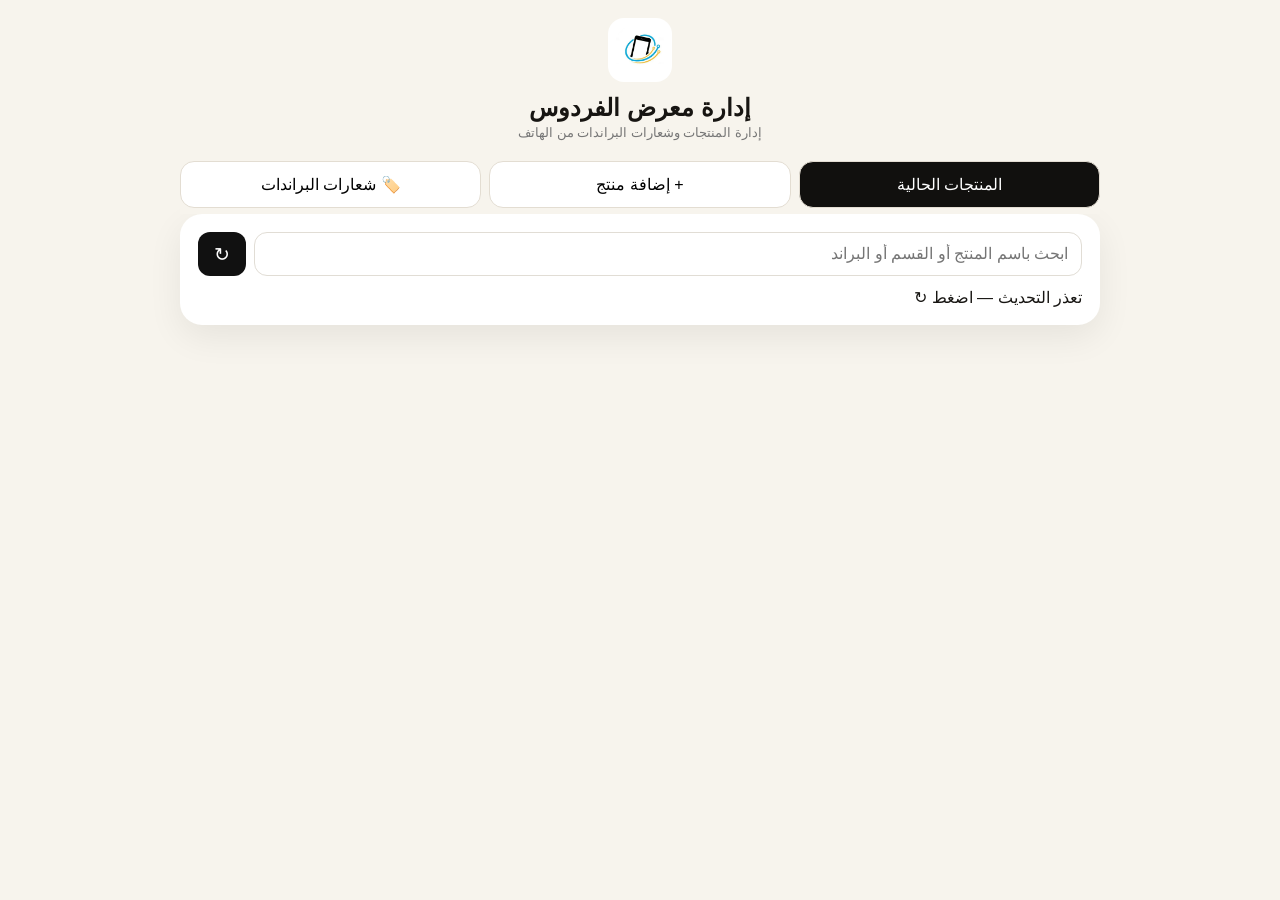
==== admin.html @ c697a81b "Speed up admin product saves and preload brand manager" ====
<!doctype html><html lang="ar" dir="rtl"><head><meta charset="utf-8"><meta name="viewport" content="width=device-width,initial-scale=1,viewport-fit=cover"><meta name="apple-mobile-web-app-capable" content="yes"><meta name="mobile-web-app-capable" content="yes"><meta name="apple-mobile-web-app-status-bar-style" content="default"><meta name="apple-mobile-web-app-title" content="إدارة الفردوس"><meta name="theme-color" content="#f7f4ed"><link rel="manifest" href="admin-manifest.json?v=6"><link rel="apple-touch-icon" sizes="192x192" href="icons/icon-192.png?v=6"><title>إدارة معرض الفردوس</title><style>*{box-sizing:border-box}body{margin:0;background:#f7f4ed;color:#171512;font-family:Tahoma,Arial,sans-serif;padding:env(safe-area-inset-top) 0 env(safe-area-inset-bottom)}.container{width:min(920px,calc(100% - 24px));margin:18px auto 50px}.head{text-align:center;margin-bottom:15px}.head img{width:64px;height:64px;object-fit:contain;background:#fff;border-radius:16px;padding:5px}.head h1{margin:8px 0 3px;font-size:24px}.head p{margin:0;color:#777;font-size:13px}.tabs{display:grid;grid-template-columns:repeat(3,1fr);gap:8px;position:sticky;top:0;z-index:20;background:#f7f4ed;padding:6px 0}.tab{border:1px solid #e3ddd2;background:#fff;border-radius:14px;padding:13px 7px;font-weight:800;font:inherit}.tab.active{background:#11100e;color:#fff}.card{background:#fff;border-radius:22px;padding:18px;box-shadow:0 12px 35px rgba(0,0,0,.07)}.hidden{display:none!important}.toolbar{display:flex;gap:8px;margin-bottom:12px}.toolbar input{flex:1}.refresh{width:48px;border:0;border-radius:12px;background:#111;color:#fff;font-size:19px}.products{display:grid;gap:10px}.item{display:grid;grid-template-columns:64px minmax(0,1fr) auto;gap:10px;align-items:center;border:1px solid #eee7dc;border-radius:16px;padding:10px}.item img{width:64px;height:64px;object-fit:contain;background:#f7f7f7;border-radius:12px}.item h3{margin:0 0 4px;font-size:14px;white-space:nowrap;overflow:hidden;text-overflow:ellipsis}.meta{font-size:12px;color:#777;line-height:1.7}.soldMeta{color:#b42318;font-weight:800}.edit{border:0;border-radius:11px;background:#111;color:#fff;padding:9px 12px;font-weight:700}.field{margin-bottom:15px}label{display:block;font-size:13px;font-weight:800;margin-bottom:6px}input,textarea{width:100%;border:1px solid #e1ddd5;border-radius:13px;padding:12px 13px;font:inherit;font-size:16px;background:#fff}textarea{min-height:100px}.row{display:grid;grid-template-columns:1fr 1fr;gap:10px}.checks{display:grid;grid-template-columns:repeat(3,1fr);gap:8px;margin-bottom:15px}.check{display:flex;align-items:center;gap:7px;background:#faf8f4;border:1px solid #eee6d8;border-radius:12px;padding:11px}.check input{width:18px;height:18px}.save,.cancel{width:100%;border:0;border-radius:14px;padding:14px;font-weight:800;font-size:16px}.save{background:#111;color:#fff}.save:disabled{opacity:.6}.cancel{background:#eee9df;margin-top:8px}.status{margin-top:12px;text-align:center;padding:11px;border-radius:12px;display:none}.status.ok{display:block;background:#e7f8ed;color:#16743a}.status.wait{display:block;background:#fff8e8;color:#6b521f}.status.err{display:block;background:#ffebeb;color:#b42318}.count{font-size:12px;color:#777;margin-bottom:10px}.preview{display:none;width:120px;height:120px;object-fit:contain;background:#f7f7f7;border-radius:12px;margin-top:8px}.brandHint{display:flex;align-items:center;gap:10px;background:#faf8f4;border:1px solid #eee6d8;border-radius:13px;padding:10px;margin-top:8px;color:#777;font-size:12px}.brandHint img{width:64px;height:44px;object-fit:contain;background:#fff;border-radius:9px}.combo{position:relative}.combo input{padding-left:52px}.comboBtn{position:absolute;left:3px;top:3px;bottom:3px;width:44px;border:0;border-radius:10px;background:#f5f1e9;font-size:20px}.comboMenu{position:absolute;z-index:100;top:calc(100% + 5px);right:0;left:0;max-height:240px;overflow:auto;background:#fff;border:1px solid #e1ddd5;border-radius:13px;box-shadow:0 12px 30px rgba(0,0,0,.14);padding:5px}.comboOption{width:100%;border:0;background:#fff;text-align:right;padding:12px;border-radius:9px;font:inherit}.comboEmpty{padding:12px;color:#888;text-align:center;font-size:13px}.brandsFrame{width:100%;height:1100px;border:0;border-radius:22px;background:#f7f4ed}@media(max-width:600px){.row{grid-template-columns:1fr}.checks{grid-template-columns:1fr}.item{grid-template-columns:58px minmax(0,1fr)}.item img{width:58px;height:58px}.edit{grid-column:1/-1;width:100%}.tab{font-size:12px;padding:11px 4px}.brandsFrame{height:1250px}}</style></head><body><div class="container"><div class="head"><img src="icons/firdaws-logo.svg" alt=""><h1>إدارة معرض الفردوس</h1><p>إدارة المنتجات وشعارات البراندات من الهاتف</p></div><div class="tabs"><button id="tabList" class="tab active">المنتجات الحالية</button><button id="tabForm" class="tab">+ إضافة منتج</button><button id="tabBrands" class="tab">🏷️ شعارات البراندات</button></div><section id="listView" class="card"><div class="toolbar"><input id="search" type="search" placeholder="ابحث باسم المنتج أو القسم أو البراند"><button id="refresh" class="refresh">↻</button></div><div id="count" class="count"></div><div id="products" class="products">جاري التحميل...</div></section><section id="formView" class="card hidden"><form id="form"><input id="id" type="hidden"><div class="field"><label>اسم المنتج *</label><input id="name" required></div><div class="row"><div class="field"><label>السعر *</label><input id="price" type="number" min="0" required></div><div class="field"><label>السعر القديم</label><input id="old_price" type="number" min="0"></div></div><div class="field"><label>الكمية</label><input id="stock" type="number" min="0" value="1"><div style="font-size:12px;color:#777;margin-top:6px">عند كتابة 0 سيظهر «نفدت الكمية».</div></div><div class="row"><div class="field"><label>القسم الرئيسي *</label><div class="combo"><input id="category" required autocomplete="off" placeholder="اختر أو اكتب قسمًا"><button id="categoryBtn" class="comboBtn" type="button">⌄</button><div id="categoryMenu" class="comboMenu hidden"></div></div></div><div class="field"><label>القسم الفرعي</label><div class="combo"><input id="sub_category" autocomplete="off" placeholder="اختر أو اكتب قسمًا فرعيًا"><button id="sub_categoryBtn" class="comboBtn" type="button">⌄</button><div id="sub_categoryMenu" class="comboMenu hidden"></div></div></div></div><div class="field"><label>البراند</label><div class="combo"><input id="brand" autocomplete="off" placeholder="اختر أو اكتب براندًا"><button id="brandBtn" class="comboBtn" type="button">⌄</button><div id="brandMenu" class="comboMenu hidden"></div></div><div id="brandHint" class="brandHint hidden"><img id="brandHintImg"><span id="brandHintText"></span></div></div><div class="checks"><label class="check"><input id="offer" type="checkbox">عرض خاص</label><label class="check"><input id="featured" type="checkbox">منتج مميز</label><label class="check"><input id="active" type="checkbox" checked>متوفر</label></div><div class="field"><label>ملاحظة الخصم</label><input id="discount_note"></div><div class="field"><label>رابط الصورة الرئيسية *</label><input id="image" type="url" required><img id="preview" class="preview"></div><div class="field"><label>صور إضافية</label><textarea id="images" placeholder="رابط كل صورة في سطر"></textarea></div><div class="field"><label>الوصف</label><textarea id="desc"></textarea></div><button id="save" class="save" type="submit">+ إضافة المنتج</button><button id="cancel" class="cancel hidden" type="button">إلغاء التعديل</button><div id="status" class="status"></div></form></section><section id="brandsView" class="hidden"><iframe id="brandsFrame" class="brandsFrame" title="شعارات البراندات" src="brands-admin.html?v=4"></iframe></section></div><script>const CSV_URL='https://docs.google.com/spreadsheets/d/e/2PACX-1vToXcV323xvYtiuz6tg-d0q_f2iwOwnYBpCRqAgSnarQ2PYVZ9Z1GJKlSmftjuajtlJ6zBfmVbRwArp/pub?output=csv';const SCRIPT_URL='https://script.google.com/macros/s/AKfycbxKjSwjbAoe-uWiPOuAwgaeXQQYP0csZ6kOF7PwPszm0zFeG1hpyvoW2eAOpq1vHGKeQQ/exec';const CACHE='firdaws_admin_products_v4',BRAND_CACHE='firdaws_brands_cache_v1';const $=x=>document.getElementById(x);let data=[],editing='',categoryOptions=[],subOptions=[],brandOptions=[],savedBrands=[];function parseCSV(t){let a=[],r=[],v='',q=false;for(let i=0;i<t.length;i++){let c=t[i];if(c==='"'){if(q&&t[i+1]==='"'){v+='"';i++}else q=!q}else if(c===','&&!q){r.push(v);v=''}else if((c==='\n'||c==='\r')&&!q){if(c==='\r'&&t[i+1]==='\n')i++;r.push(v);v='';if(r.some(x=>x.trim()))a.push(r);r=[]}else v+=c}r.push(v);if(r.some(x=>x.trim()))a.push(r);let h=(a.shift()||[]).map(x=>x.trim().toLowerCase());return a.map(x=>Object.fromEntries(h.map((k,i)=>[k,x[i]||''])))}const esc=s=>String(s||'').replace(/[&<>"']/g,m=>({'&':'&amp;','<':'&lt;','>':'&gt;','"':'&quot;',"'":'&#39;'}[m]));const truthy=v=>/^(1|true|yes|نعم|active)$/i.test(String(v||'').trim());const uniq=a=>[...new Set(a.map(x=>String(x||'').trim()).filter(Boolean))].sort((a,b)=>a.localeCompare(b,'ar'));function show(v){$('listView').classList.toggle('hidden',v!=='list');$('formView').classList.toggle('hidden',v!=='form');$('brandsView').classList.toggle('hidden',v!=='brands');$('tabList').classList.toggle('active',v==='list');$('tabForm').classList.toggle('active',v==='form');$('tabBrands').classList.toggle('active',v==='brands')}function refreshOptions(){categoryOptions=uniq(data.map(x=>x.category));brandOptions=uniq([...data.map(x=>x.brand),...savedBrands.map(x=>x.name)]);let c=$('category').value.trim();subOptions=uniq(data.filter(x=>!c||x.category===c).map(x=>x.sub_category));renderCombo('category',categoryOptions);renderCombo('sub_category',subOptions);renderCombo('brand',brandOptions)}function renderCombo(id,opts,filter=''){let m=$(id+'Menu'),q=filter.trim().toLowerCase(),a=opts.filter(v=>!q||v.toLowerCase().includes(q));m.innerHTML=a.length?a.map(v=>`<button type="button" class="comboOption" data-value="${esc(v)}">${esc(v)}</button>`).join(''):'<div class="comboEmpty">لا توجد نتائج — يمكنك كتابة اسم جديد</div>'}function toggleCombo(id,open){['category','sub_category','brand'].forEach(x=>{if(x!==id)$(x+'Menu').classList.add('hidden')});let m=$(id+'Menu');m.classList.toggle('hidden',!open);if(open)renderCombo(id,id==='category'?categoryOptions:id==='sub_category'?subOptions:brandOptions,$(id).value)}function updateBrandHint(){let key=$('brand').value.trim().toLowerCase(),b=savedBrands.find(x=>String(x.name||'').trim().toLowerCase()===key);$('brandHint').classList.toggle('hidden',!b||!b.logo);if(b&&b.logo){$('brandHintImg').src=b.logo;$('brandHintText').textContent='سيتم استخدام هذا الشعار تلقائيًا لهذا البراند.'}}['category','sub_category','brand'].forEach(id=>{$(id+'Btn').onclick=()=>toggleCombo(id,$(id+'Menu').classList.contains('hidden'));$(id).oninput=()=>{if(id==='category'){let c=$('category').value.trim();subOptions=uniq(data.filter(x=>!c||x.category===c).map(x=>x.sub_category));renderCombo('sub_category',subOptions)}if(id==='brand')updateBrandHint();renderCombo(id,id==='category'?categoryOptions:id==='sub_category'?subOptions:brandOptions,$(id).value);toggleCombo(id,true)};$(id+'Menu').onclick=e=>{let b=e.target.closest('[data-value]');if(!b)return;$(id).value=b.dataset.value;toggleCombo(id,false);if(id==='category'){let c=$('category').value.trim();subOptions=uniq(data.filter(x=>!c||x.category===c).map(x=>x.sub_category))}if(id==='brand')updateBrandHint()}});document.addEventListener('click',e=>{if(!e.target.closest('.combo'))['category','sub_category','brand'].forEach(id=>toggleCombo(id,false))});function setData(rows){data=rows;try{localStorage.setItem(CACHE,JSON.stringify(rows));localStorage.setItem('firdaws_products_v6',JSON.stringify(rows))}catch{}refreshOptions();render()}function showCached(){try{let c=JSON.parse(localStorage.getItem(CACHE)||localStorage.getItem('firdaws_products_v6')||'[]');if(Array.isArray(c)&&c.length){data=c;refreshOptions();render();return true}}catch{}return false}async function withTimeout(p,ms=2500){let t;return Promise.race([p,new Promise((_,rej)=>t=setTimeout(()=>rej(new Error('timeout')),ms))]).finally(()=>clearTimeout(t))}async function loadBrands(){try{let r=await withTimeout(fetch(SCRIPT_URL+'?action=brands&_='+Date.now(),{cache:'no-store'}),2500),j=await r.json();savedBrands=Array.isArray(j.brands)?j.brands:[];try{localStorage.setItem(BRAND_CACHE,JSON.stringify(savedBrands))}catch{}refreshOptions();updateBrandHint()}catch{try{let c=JSON.parse(localStorage.getItem(BRAND_CACHE)||'[]');if(Array.isArray(c))savedBrands=c}catch{}}}async function fetchFresh(){let r=await withTimeout(fetch(CSV_URL+'&t='+Date.now(),{cache:'no-store'}),3500),fresh=parseCSV(await r.text()).filter(x=>x.id||x.name);if(fresh.length)setData(fresh);return fresh}async function load(){let had=showCached();loadBrands();try{let f=await fetchFresh();if(!f.length&&!had&&!data.length){$('count').textContent='0 منتج';$('products').textContent='لا توجد نتائج'}}catch{if(!had&&!data.length)$('products').textContent='تعذر التحديث — اضغط ↻';else $('count').textContent=data.length+' منتج • نسخة محفوظة'}}function render(){let q=$('search').value.trim().toLowerCase(),a=data.filter(x=>!q||[x.name,x.category,x.sub_category,x.brand].join(' ').toLowerCase().includes(q));$('count').textContent=a.length+' منتج';$('products').innerHTML=a.length?a.map(p=>`<div class="item"><img src="${esc(p.image)}" loading="lazy" decoding="async"><div><h3>${esc(p.name)}</h3><div class="meta">${esc([p.category,p.sub_category,p.brand].filter(Boolean).join(' • '))}<br>${esc(p.price)} د.ع${Number(p.stock)===0?' • <span class="soldMeta">نفدت الكمية</span>':p.stock!==''?' • الكمية: '+esc(p.stock):''}</div></div><button class="edit" data-id="${esc(p.id)}">تعديل</button></div>`).join(''):'لا توجد نتائج'}function reset(){editing='';$('form').reset();$('active').checked=true;$('stock').value=1;$('id').value='';$('save').textContent='+ إضافة المنتج';$('cancel').classList.add('hidden');$('preview').style.display='none';$('brandHint').classList.add('hidden');$('status').className='status';refreshOptions()}function edit(p){editing=p.id;$('id').value=p.id;$('name').value=p.name||'';$('price').value=p.price||'';$('old_price').value=p.old_price||'';$('stock').value=p.stock===''?1:p.stock;$('category').value=p.category||'';$('sub_category').value=p.sub_category||'';$('brand').value=p.brand||'';$('offer').checked=truthy(p.offer);$('featured').checked=truthy(p.featured);$('active').checked=!p.active||truthy(p.active);$('discount_note').value=p.discount_note||'';$('image').value=p.image||'';$('images').value=(p.images||'').split('|').join('\n');$('desc').value=p.desc||'';$('save').textContent='حفظ التعديلات';$('cancel').classList.remove('hidden');if(p.image){$('preview').src=p.image;$('preview').style.display='block'}refreshOptions();updateBrandHint();show('form');scrollTo(0,0)}$('image').oninput=e=>{if(e.target.value){$('preview').src=e.target.value;$('preview').style.display='block'}else $('preview').style.display='none'};$('tabList').onclick=()=>show('list');$('tabForm').onclick=()=>{reset();show('form')};$('tabBrands').onclick=()=>show('brands');$('cancel').onclick=()=>{reset();show('list')};$('refresh').onclick=load;$('search').oninput=render;$('products').onclick=e=>{let b=e.target.closest('[data-id]');if(b){let p=data.find(x=>x.id===b.dataset.id);if(p)edit(p)}};function optimisticRow(s){let id=s.id||('pending-'+Date.now());let row={...s,id,images:s.images,active:s.active};if(editing){let i=data.findIndex(x=>String(x.id)===String(editing));if(i>=0)data[i]={...data[i],...row,id:editing};else data.unshift({...row,id:editing})}else data.unshift(row);setData(data.slice())}$('form').onsubmit=async e=>{e.preventDefault();let wasEditing=!!editing,s={action:wasEditing?'update':'add',id:editing||'',name:$('name').value.trim(),price:$('price').value,old_price:$('old_price').value,stock:String(Math.max(0,Number($('stock').value)||0)),category:$('category').value.trim(),sub_category:$('sub_category').value.trim(),brand:$('brand').value.trim(),offer:$('offer').checked?'نعم':'',featured:$('featured').checked?'نعم':'',active:$('active').checked?'نعم':'لا',discount_note:$('discount_note').value.trim(),image:$('image').value.trim(),images:$('images').value.trim().split(/\n+/).filter(Boolean).join('|'),desc:$('desc').value.trim()};$('save').disabled=true;$('status').textContent='جاري إرسال الحفظ...';$('status').className='status wait';try{await fetch(SCRIPT_URL,{method:'POST',body:new URLSearchParams(s),mode:'no-cors',keepalive:true});optimisticRow(s);$('status').textContent='✓ تم الحفظ';$('status').className='status ok';setTimeout(()=>{reset();show('list')},180);setTimeout(()=>fetchFresh().catch(()=>{}),1800)}catch{$('status').textContent='تعذر الحفظ';$('status').className='status err';$('save').disabled=false}};showCached();load();</script></body></html>
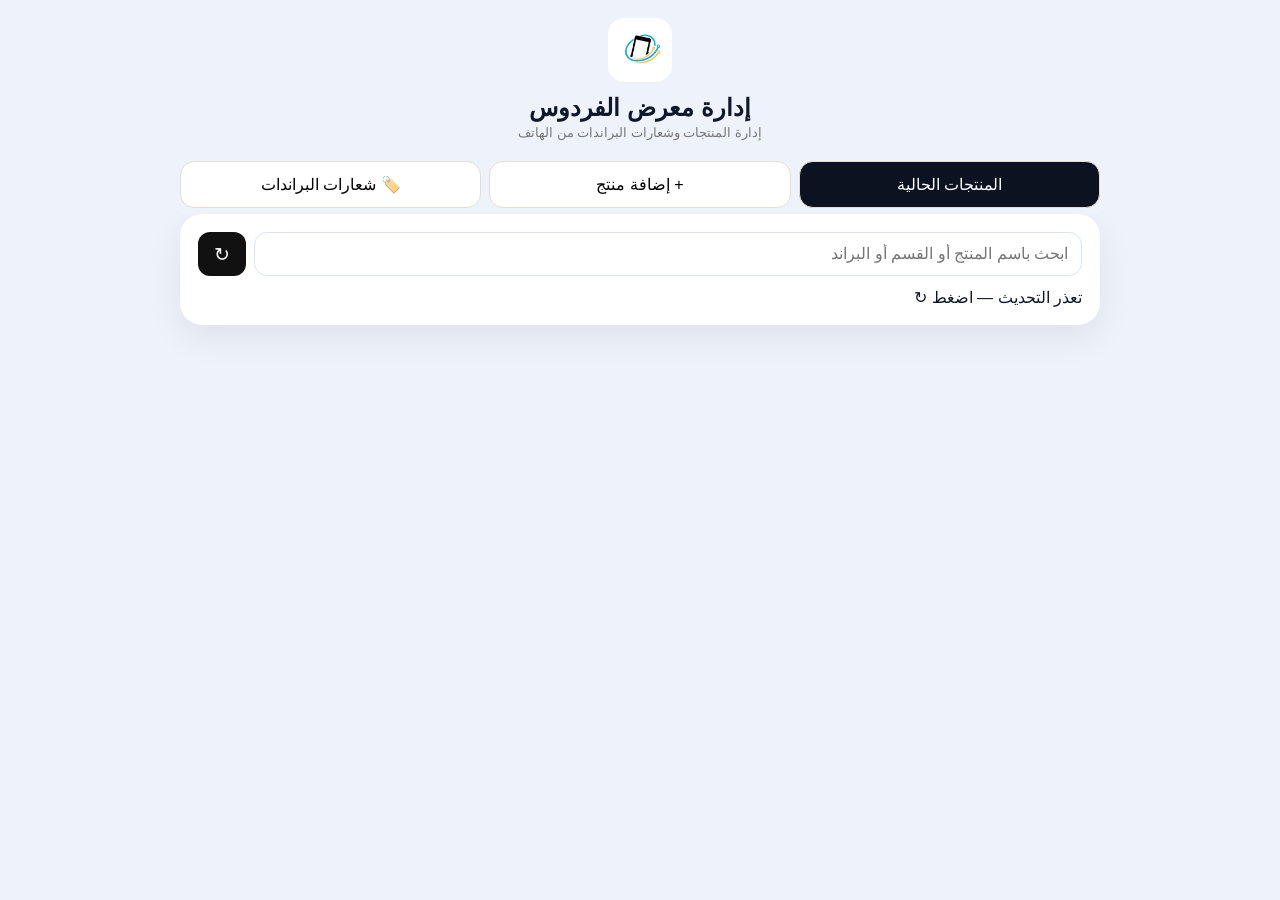
==== commit 0f576599: "Update admin from uploaded project" ====
--- a/admin.html
+++ b/admin.html
@@ -1 +1,81 @@
-<!doctype html><html lang="ar" dir="rtl"><head><meta charset="utf-8"><meta name="viewport" content="width=device-width,initial-scale=1,viewport-fit=cover"><meta name="apple-mobile-web-app-capable" content="yes"><meta name="mobile-web-app-capable" content="yes"><meta name="apple-mobile-web-app-status-bar-style" content="default"><meta name="apple-mobile-web-app-title" content="إدارة الفردوس"><meta name="theme-color" content="#f7f4ed"><link rel="manifest" href="admin-manifest.json?v=6"><link rel="apple-touch-icon" sizes="192x192" href="icons/icon-192.png?v=6"><title>إدارة معرض الفردوس</title><style>*{box-sizing:border-box}body{margin:0;background:#f7f4ed;color:#171512;font-family:Tahoma,Arial,sans-serif;padding:env(safe-area-inset-top) 0 env(safe-area-inset-bottom)}.container{width:min(920px,calc(100% - 24px));margin:18px auto 50px}.head{text-align:center;margin-bottom:15px}.head img{width:64px;height:64px;object-fit:contain;background:#fff;border-radius:16px;padding:5px}.head h1{margin:8px 0 3px;font-size:24px}.head p{margin:0;color:#777;font-size:13px}.tabs{display:grid;grid-template-columns:repeat(3,1fr);gap:8px;position:sticky;top:0;z-index:20;background:#f7f4ed;padding:6px 0}.tab{border:1px solid #e3ddd2;background:#fff;border-radius:14px;padding:13px 7px;font-weight:800;font:inherit}.tab.active{background:#11100e;color:#fff}.card{background:#fff;border-radius:22px;padding:18px;box-shadow:0 12px 35px rgba(0,0,0,.07)}.hidden{display:none!important}.toolbar{display:flex;gap:8px;margin-bottom:12px}.toolbar input{flex:1}.refresh{width:48px;border:0;border-radius:12px;background:#111;color:#fff;font-size:19px}.products{display:grid;gap:10px}.item{display:grid;grid-template-columns:64px minmax(0,1fr) auto;gap:10px;align-items:center;border:1px solid #eee7dc;border-radius:16px;padding:10px}.item img{width:64px;height:64px;object-fit:contain;background:#f7f7f7;border-radius:12px}.item h3{margin:0 0 4px;font-size:14px;white-space:nowrap;overflow:hidden;text-overflow:ellipsis}.meta{font-size:12px;color:#777;line-height:1.7}.soldMeta{color:#b42318;font-weight:800}.edit{border:0;border-radius:11px;background:#111;color:#fff;padding:9px 12px;font-weight:700}.field{margin-bottom:15px}label{display:block;font-size:13px;font-weight:800;margin-bottom:6px}input,textarea{width:100%;border:1px solid #e1ddd5;border-radius:13px;padding:12px 13px;font:inherit;font-size:16px;background:#fff}textarea{min-height:100px}.row{display:grid;grid-template-columns:1fr 1fr;gap:10px}.checks{display:grid;grid-template-columns:repeat(3,1fr);gap:8px;margin-bottom:15px}.check{display:flex;align-items:center;gap:7px;background:#faf8f4;border:1px solid #eee6d8;border-radius:12px;padding:11px}.check input{width:18px;height:18px}.save,.cancel{width:100%;border:0;border-radius:14px;padding:14px;font-weight:800;font-size:16px}.save{background:#111;color:#fff}.save:disabled{opacity:.6}.cancel{background:#eee9df;margin-top:8px}.status{margin-top:12px;text-align:center;padding:11px;border-radius:12px;display:none}.status.ok{display:block;background:#e7f8ed;color:#16743a}.status.wait{display:block;background:#fff8e8;color:#6b521f}.status.err{display:block;background:#ffebeb;color:#b42318}.count{font-size:12px;color:#777;margin-bottom:10px}.preview{display:none;width:120px;height:120px;object-fit:contain;background:#f7f7f7;border-radius:12px;margin-top:8px}.brandHint{display:flex;align-items:center;gap:10px;background:#faf8f4;border:1px solid #eee6d8;border-radius:13px;padding:10px;margin-top:8px;color:#777;font-size:12px}.brandHint img{width:64px;height:44px;object-fit:contain;background:#fff;border-radius:9px}.combo{position:relative}.combo input{padding-left:52px}.comboBtn{position:absolute;left:3px;top:3px;bottom:3px;width:44px;border:0;border-radius:10px;background:#f5f1e9;font-size:20px}.comboMenu{position:absolute;z-index:100;top:calc(100% + 5px);right:0;left:0;max-height:240px;overflow:auto;background:#fff;border:1px solid #e1ddd5;border-radius:13px;box-shadow:0 12px 30px rgba(0,0,0,.14);padding:5px}.comboOption{width:100%;border:0;background:#fff;text-align:right;padding:12px;border-radius:9px;font:inherit}.comboEmpty{padding:12px;color:#888;text-align:center;font-size:13px}.brandsFrame{width:100%;height:1100px;border:0;border-radius:22px;background:#f7f4ed}@media(max-width:600px){.row{grid-template-columns:1fr}.checks{grid-template-columns:1fr}.item{grid-template-columns:58px minmax(0,1fr)}.item img{width:58px;height:58px}.edit{grid-column:1/-1;width:100%}.tab{font-size:12px;padding:11px 4px}.brandsFrame{height:1250px}}</style></head><body><div class="container"><div class="head"><img src="icons/firdaws-logo.svg" alt=""><h1>إدارة معرض الفردوس</h1><p>إدارة المنتجات وشعارات البراندات من الهاتف</p></div><div class="tabs"><button id="tabList" class="tab active">المنتجات الحالية</button><button id="tabForm" class="tab">+ إضافة منتج</button><button id="tabBrands" class="tab">🏷️ شعارات البراندات</button></div><section id="listView" class="card"><div class="toolbar"><input id="search" type="search" placeholder="ابحث باسم المنتج أو القسم أو البراند"><button id="refresh" class="refresh">↻</button></div><div id="count" class="count"></div><div id="products" class="products">جاري التحميل...</div></section><section id="formView" class="card hidden"><form id="form"><input id="id" type="hidden"><div class="field"><label>اسم المنتج *</label><input id="name" required></div><div class="row"><div class="field"><label>السعر *</label><input id="price" type="number" min="0" required></div><div class="field"><label>السعر القديم</label><input id="old_price" type="number" min="0"></div></div><div class="field"><label>الكمية</label><input id="stock" type="number" min="0" value="1"><div style="font-size:12px;color:#777;margin-top:6px">عند كتابة 0 سيظهر «نفدت الكمية».</div></div><div class="row"><div class="field"><label>القسم الرئيسي *</label><div class="combo"><input id="category" required autocomplete="off" placeholder="اختر أو اكتب قسمًا"><button id="categoryBtn" class="comboBtn" type="button">⌄</button><div id="categoryMenu" class="comboMenu hidden"></div></div></div><div class="field"><label>القسم الفرعي</label><div class="combo"><input id="sub_category" autocomplete="off" placeholder="اختر أو اكتب قسمًا فرعيًا"><button id="sub_categoryBtn" class="comboBtn" type="button">⌄</button><div id="sub_categoryMenu" class="comboMenu hidden"></div></div></div></div><div class="field"><label>البراند</label><div class="combo"><input id="brand" autocomplete="off" placeholder="اختر أو اكتب براندًا"><button id="brandBtn" class="comboBtn" type="button">⌄</button><div id="brandMenu" class="comboMenu hidden"></div></div><div id="brandHint" class="brandHint hidden"><img id="brandHintImg"><span id="brandHintText"></span></div></div><div class="checks"><label class="check"><input id="offer" type="checkbox">عرض خاص</label><label class="check"><input id="featured" type="checkbox">منتج مميز</label><label class="check"><input id="active" type="checkbox" checked>متوفر</label></div><div class="field"><label>ملاحظة الخصم</label><input id="discount_note"></div><div class="field"><label>رابط الصورة الرئيسية *</label><input id="image" type="url" required><img id="preview" class="preview"></div><div class="field"><label>صور إضافية</label><textarea id="images" placeholder="رابط كل صورة في سطر"></textarea></div><div class="field"><label>الوصف</label><textarea id="desc"></textarea></div><button id="save" class="save" type="submit">+ إضافة المنتج</button><button id="cancel" class="cancel hidden" type="button">إلغاء التعديل</button><div id="status" class="status"></div></form></section><section id="brandsView" class="hidden"><iframe id="brandsFrame" class="brandsFrame" title="شعارات البراندات" src="brands-admin.html?v=4"></iframe></section></div><script>const CSV_URL='https://docs.google.com/spreadsheets/d/e/2PACX-1vToXcV323xvYtiuz6tg-d0q_f2iwOwnYBpCRqAgSnarQ2PYVZ9Z1GJKlSmftjuajtlJ6zBfmVbRwArp/pub?output=csv';const SCRIPT_URL='https://script.google.com/macros/s/AKfycbxKjSwjbAoe-uWiPOuAwgaeXQQYP0csZ6kOF7PwPszm0zFeG1hpyvoW2eAOpq1vHGKeQQ/exec';const CACHE='firdaws_admin_products_v4',BRAND_CACHE='firdaws_brands_cache_v1';const $=x=>document.getElementById(x);let data=[],editing='',categoryOptions=[],subOptions=[],brandOptions=[],savedBrands=[];function parseCSV(t){let a=[],r=[],v='',q=false;for(let i=0;i<t.length;i++){let c=t[i];if(c==='"'){if(q&&t[i+1]==='"'){v+='"';i++}else q=!q}else if(c===','&&!q){r.push(v);v=''}else if((c==='\n'||c==='\r')&&!q){if(c==='\r'&&t[i+1]==='\n')i++;r.push(v);v='';if(r.some(x=>x.trim()))a.push(r);r=[]}else v+=c}r.push(v);if(r.some(x=>x.trim()))a.push(r);let h=(a.shift()||[]).map(x=>x.trim().toLowerCase());return a.map(x=>Object.fromEntries(h.map((k,i)=>[k,x[i]||''])))}const esc=s=>String(s||'').replace(/[&<>"']/g,m=>({'&':'&amp;','<':'&lt;','>':'&gt;','"':'&quot;',"'":'&#39;'}[m]));const truthy=v=>/^(1|true|yes|نعم|active)$/i.test(String(v||'').trim());const uniq=a=>[...new Set(a.map(x=>String(x||'').trim()).filter(Boolean))].sort((a,b)=>a.localeCompare(b,'ar'));function show(v){$('listView').classList.toggle('hidden',v!=='list');$('formView').classList.toggle('hidden',v!=='form');$('brandsView').classList.toggle('hidden',v!=='brands');$('tabList').classList.toggle('active',v==='list');$('tabForm').classList.toggle('active',v==='form');$('tabBrands').classList.toggle('active',v==='brands')}function refreshOptions(){categoryOptions=uniq(data.map(x=>x.category));brandOptions=uniq([...data.map(x=>x.brand),...savedBrands.map(x=>x.name)]);let c=$('category').value.trim();subOptions=uniq(data.filter(x=>!c||x.category===c).map(x=>x.sub_category));renderCombo('category',categoryOptions);renderCombo('sub_category',subOptions);renderCombo('brand',brandOptions)}function renderCombo(id,opts,filter=''){let m=$(id+'Menu'),q=filter.trim().toLowerCase(),a=opts.filter(v=>!q||v.toLowerCase().includes(q));m.innerHTML=a.length?a.map(v=>`<button type="button" class="comboOption" data-value="${esc(v)}">${esc(v)}</button>`).join(''):'<div class="comboEmpty">لا توجد نتائج — يمكنك كتابة اسم جديد</div>'}function toggleCombo(id,open){['category','sub_category','brand'].forEach(x=>{if(x!==id)$(x+'Menu').classList.add('hidden')});let m=$(id+'Menu');m.classList.toggle('hidden',!open);if(open)renderCombo(id,id==='category'?categoryOptions:id==='sub_category'?subOptions:brandOptions,$(id).value)}function updateBrandHint(){let key=$('brand').value.trim().toLowerCase(),b=savedBrands.find(x=>String(x.name||'').trim().toLowerCase()===key);$('brandHint').classList.toggle('hidden',!b||!b.logo);if(b&&b.logo){$('brandHintImg').src=b.logo;$('brandHintText').textContent='سيتم استخدام هذا الشعار تلقائيًا لهذا البراند.'}}['category','sub_category','brand'].forEach(id=>{$(id+'Btn').onclick=()=>toggleCombo(id,$(id+'Menu').classList.contains('hidden'));$(id).oninput=()=>{if(id==='category'){let c=$('category').value.trim();subOptions=uniq(data.filter(x=>!c||x.category===c).map(x=>x.sub_category));renderCombo('sub_category',subOptions)}if(id==='brand')updateBrandHint();renderCombo(id,id==='category'?categoryOptions:id==='sub_category'?subOptions:brandOptions,$(id).value);toggleCombo(id,true)};$(id+'Menu').onclick=e=>{let b=e.target.closest('[data-value]');if(!b)return;$(id).value=b.dataset.value;toggleCombo(id,false);if(id==='category'){let c=$('category').value.trim();subOptions=uniq(data.filter(x=>!c||x.category===c).map(x=>x.sub_category))}if(id==='brand')updateBrandHint()}});document.addEventListener('click',e=>{if(!e.target.closest('.combo'))['category','sub_category','brand'].forEach(id=>toggleCombo(id,false))});function setData(rows){data=rows;try{localStorage.setItem(CACHE,JSON.stringify(rows));localStorage.setItem('firdaws_products_v6',JSON.stringify(rows))}catch{}refreshOptions();render()}function showCached(){try{let c=JSON.parse(localStorage.getItem(CACHE)||localStorage.getItem('firdaws_products_v6')||'[]');if(Array.isArray(c)&&c.length){data=c;refreshOptions();render();return true}}catch{}return false}async function withTimeout(p,ms=2500){let t;return Promise.race([p,new Promise((_,rej)=>t=setTimeout(()=>rej(new Error('timeout')),ms))]).finally(()=>clearTimeout(t))}async function loadBrands(){try{let r=await withTimeout(fetch(SCRIPT_URL+'?action=brands&_='+Date.now(),{cache:'no-store'}),2500),j=await r.json();savedBrands=Array.isArray(j.brands)?j.brands:[];try{localStorage.setItem(BRAND_CACHE,JSON.stringify(savedBrands))}catch{}refreshOptions();updateBrandHint()}catch{try{let c=JSON.parse(localStorage.getItem(BRAND_CACHE)||'[]');if(Array.isArray(c))savedBrands=c}catch{}}}async function fetchFresh(){let r=await withTimeout(fetch(CSV_URL+'&t='+Date.now(),{cache:'no-store'}),3500),fresh=parseCSV(await r.text()).filter(x=>x.id||x.name);if(fresh.length)setData(fresh);return fresh}async function load(){let had=showCached();loadBrands();try{let f=await fetchFresh();if(!f.length&&!had&&!data.length){$('count').textContent='0 منتج';$('products').textContent='لا توجد نتائج'}}catch{if(!had&&!data.length)$('products').textContent='تعذر التحديث — اضغط ↻';else $('count').textContent=data.length+' منتج • نسخة محفوظة'}}function render(){let q=$('search').value.trim().toLowerCase(),a=data.filter(x=>!q||[x.name,x.category,x.sub_category,x.brand].join(' ').toLowerCase().includes(q));$('count').textContent=a.length+' منتج';$('products').innerHTML=a.length?a.map(p=>`<div class="item"><img src="${esc(p.image)}" loading="lazy" decoding="async"><div><h3>${esc(p.name)}</h3><div class="meta">${esc([p.category,p.sub_category,p.brand].filter(Boolean).join(' • '))}<br>${esc(p.price)} د.ع${Number(p.stock)===0?' • <span class="soldMeta">نفدت الكمية</span>':p.stock!==''?' • الكمية: '+esc(p.stock):''}</div></div><button class="edit" data-id="${esc(p.id)}">تعديل</button></div>`).join(''):'لا توجد نتائج'}function reset(){editing='';$('form').reset();$('active').checked=true;$('stock').value=1;$('id').value='';$('save').textContent='+ إضافة المنتج';$('cancel').classList.add('hidden');$('preview').style.display='none';$('brandHint').classList.add('hidden');$('status').className='status';refreshOptions()}function edit(p){editing=p.id;$('id').value=p.id;$('name').value=p.name||'';$('price').value=p.price||'';$('old_price').value=p.old_price||'';$('stock').value=p.stock===''?1:p.stock;$('category').value=p.category||'';$('sub_category').value=p.sub_category||'';$('brand').value=p.brand||'';$('offer').checked=truthy(p.offer);$('featured').checked=truthy(p.featured);$('active').checked=!p.active||truthy(p.active);$('discount_note').value=p.discount_note||'';$('image').value=p.image||'';$('images').value=(p.images||'').split('|').join('\n');$('desc').value=p.desc||'';$('save').textContent='حفظ التعديلات';$('cancel').classList.remove('hidden');if(p.image){$('preview').src=p.image;$('preview').style.display='block'}refreshOptions();updateBrandHint();show('form');scrollTo(0,0)}$('image').oninput=e=>{if(e.target.value){$('preview').src=e.target.value;$('preview').style.display='block'}else $('preview').style.display='none'};$('tabList').onclick=()=>show('list');$('tabForm').onclick=()=>{reset();show('form')};$('tabBrands').onclick=()=>show('brands');$('cancel').onclick=()=>{reset();show('list')};$('refresh').onclick=load;$('search').oninput=render;$('products').onclick=e=>{let b=e.target.closest('[data-id]');if(b){let p=data.find(x=>x.id===b.dataset.id);if(p)edit(p)}};function optimisticRow(s){let id=s.id||('pending-'+Date.now());let row={...s,id,images:s.images,active:s.active};if(editing){let i=data.findIndex(x=>String(x.id)===String(editing));if(i>=0)data[i]={...data[i],...row,id:editing};else data.unshift({...row,id:editing})}else data.unshift(row);setData(data.slice())}$('form').onsubmit=async e=>{e.preventDefault();let wasEditing=!!editing,s={action:wasEditing?'update':'add',id:editing||'',name:$('name').value.trim(),price:$('price').value,old_price:$('old_price').value,stock:String(Math.max(0,Number($('stock').value)||0)),category:$('category').value.trim(),sub_category:$('sub_category').value.trim(),brand:$('brand').value.trim(),offer:$('offer').checked?'نعم':'',featured:$('featured').checked?'نعم':'',active:$('active').checked?'نعم':'لا',discount_note:$('discount_note').value.trim(),image:$('image').value.trim(),images:$('images').value.trim().split(/\n+/).filter(Boolean).join('|'),desc:$('desc').value.trim()};$('save').disabled=true;$('status').textContent='جاري إرسال الحفظ...';$('status').className='status wait';try{await fetch(SCRIPT_URL,{method:'POST',body:new URLSearchParams(s),mode:'no-cors',keepalive:true});optimisticRow(s);$('status').textContent='✓ تم الحفظ';$('status').className='status ok';setTimeout(()=>{reset();show('list')},180);setTimeout(()=>fetchFresh().catch(()=>{}),1800)}catch{$('status').textContent='تعذر الحفظ';$('status').className='status err';$('save').disabled=false}};showCached();load();</script></body></html>+<!doctype html><html lang="ar" dir="rtl"><head><meta charset="utf-8"><meta name="viewport" content="width=device-width,initial-scale=1,viewport-fit=cover"><meta name="apple-mobile-web-app-capable" content="yes"><meta name="mobile-web-app-capable" content="yes"><meta name="apple-mobile-web-app-status-bar-style" content="default"><meta name="apple-mobile-web-app-title" content="إدارة الفردوس"><meta name="theme-color" content="#eef3fb"><link rel="manifest" href="admin-manifest.json?v=6"><link rel="apple-touch-icon" sizes="192x192" href="icons/icon-192.png?v=6"><title>إدارة معرض الفردوس</title><style>*{box-sizing:border-box}body{margin:0;background:#eef3fb;color:#0f172a;font-family:Tahoma,Arial,sans-serif;padding:env(safe-area-inset-top) 0 env(safe-area-inset-bottom)}.container{width:min(920px,calc(100% - 24px));margin:18px auto 50px}.head{text-align:center;margin-bottom:15px}.head img{width:64px;height:64px;object-fit:contain;background:#fff;border-radius:16px;padding:5px}.head h1{margin:8px 0 3px;font-size:24px}.head p{margin:0;color:#777;font-size:13px}.tabs{display:grid;grid-template-columns:repeat(3,1fr);gap:8px;position:sticky;top:0;z-index:20;background:#eef3fb;padding:6px 0}.tab{border:1px solid #e3ddd2;background:#fff;border-radius:14px;padding:13px 7px;font-weight:800;font:inherit}.tab.active{background:#0b1220;color:#fff}.card{background:#fff;border-radius:22px;padding:18px;box-shadow:0 12px 35px rgba(0,0,0,.07)}.hidden{display:none!important}.toolbar{display:flex;gap:8px;margin-bottom:12px}.toolbar input{flex:1}.refresh{width:48px;border:0;border-radius:12px;background:#111;color:#fff;font-size:19px}.products{display:grid;gap:10px}.item{display:grid;grid-template-columns:64px minmax(0,1fr) auto;gap:10px;align-items:center;border:1px solid #dbe4ee;border-radius:16px;padding:10px}.item img{width:64px;height:64px;object-fit:contain;background:#f7f7f7;border-radius:12px}.item h3{margin:0 0 4px;font-size:14px;white-space:nowrap;overflow:hidden;text-overflow:ellipsis}.meta{font-size:12px;color:#777;line-height:1.7}.soldMeta{color:#b42318;font-weight:800}.edit{border:0;border-radius:11px;background:#111;color:#fff;padding:9px 12px;font-weight:700}.field{margin-bottom:15px}label{display:block;font-size:13px;font-weight:800;margin-bottom:6px}input,textarea{width:100%;border:1px solid #dbe4ee;border-radius:13px;padding:12px 13px;font:inherit;font-size:16px;background:#fff}textarea{min-height:100px}.row{display:grid;grid-template-columns:1fr 1fr;gap:10px}.checks{display:grid;grid-template-columns:repeat(3,1fr);gap:8px;margin-bottom:15px}.check{display:flex;align-items:center;gap:7px;background:#f7fafd;border:1px solid #e6edf7;border-radius:12px;padding:11px}.check input{width:18px;height:18px}.save,.cancel{width:100%;border:0;border-radius:14px;padding:14px;font-weight:800;font-size:16px}.save{background:#111;color:#fff}.save:disabled{opacity:.6}.cancel{background:#e2e8f0;margin-top:8px}.status{margin-top:12px;text-align:center;padding:11px;border-radius:12px;display:none}.status.ok{display:block;background:#e7f8ed;color:#16743a}.status.wait{display:block;background:#fff8e8;color:#6b521f}.status.err{display:block;background:#ffebeb;color:#b42318}.count{font-size:12px;color:#777;margin-bottom:10px}.preview{display:none;width:120px;height:120px;object-fit:contain;background:#f7f7f7;border-radius:12px;margin-top:8px}.brandHint{display:flex;align-items:center;gap:10px;background:#f7fafd;border:1px solid #e6edf7;border-radius:13px;padding:10px;margin-top:8px;color:#777;font-size:12px}.brandHint img{width:64px;height:44px;object-fit:contain;background:#fff;border-radius:9px}.combo{position:relative}.combo input{padding-left:52px}.comboBtn{position:absolute;left:3px;top:3px;bottom:3px;width:44px;border:0;border-radius:10px;background:#eef2f7;font-size:20px}.comboMenu{position:absolute;z-index:100;top:calc(100% + 5px);right:0;left:0;max-height:240px;overflow:auto;background:#fff;border:1px solid #dbe4ee;border-radius:13px;box-shadow:0 12px 30px rgba(0,0,0,.14);padding:5px}.comboOption{width:100%;border:0;background:#fff;text-align:right;padding:12px;border-radius:9px;font:inherit}.comboEmpty{padding:12px;color:#888;text-align:center;font-size:13px}.brandsFrame{width:100%;height:1100px;border:0;border-radius:22px;background:#eef3fb}@media(max-width:600px){.row{grid-template-columns:1fr}.checks{grid-template-columns:1fr}.item{grid-template-columns:58px minmax(0,1fr)}.item img{width:58px;height:58px}.edit{grid-column:1/-1;width:100%}.tab{font-size:12px;padding:11px 4px}.brandsFrame{height:1250px}}</style></head><body><div class="container"><div class="head"><img src="icons/firdaws-logo.svg" alt=""><h1>إدارة معرض الفردوس</h1><p>إدارة المنتجات وشعارات البراندات من الهاتف</p></div><div class="tabs"><button id="tabList" class="tab active">المنتجات الحالية</button><button id="tabForm" class="tab">+ إضافة منتج</button><button id="tabBrands" class="tab">🏷️ شعارات البراندات</button></div><section id="listView" class="card"><div class="toolbar"><input id="search" type="search" placeholder="ابحث باسم المنتج أو القسم أو البراند"><button id="refresh" class="refresh">↻</button></div><div id="count" class="count"></div><div id="products" class="products">جاري التحميل...</div></section><section id="formView" class="card hidden"><form id="form"><input id="id" type="hidden"><div class="field"><label>اسم المنتج *</label><input id="name" required></div><div class="row"><div class="field"><label>السعر *</label><input id="price" type="number" min="0" required></div><div class="field"><label>السعر القديم</label><input id="old_price" type="number" min="0"></div></div><div class="field"><label>الكمية</label><input id="stock" type="number" min="0" value="1"><div style="font-size:12px;color:#777;margin-top:6px">عند كتابة 0 سيظهر «نفدت الكمية».</div></div><div class="row"><div class="field"><label>القسم الرئيسي *</label><div class="combo"><input id="category" required autocomplete="off" placeholder="اختر أو اكتب قسمًا"><button id="categoryBtn" class="comboBtn" type="button">⌄</button><div id="categoryMenu" class="comboMenu hidden"></div></div></div><div class="field"><label>القسم الفرعي</label><div class="combo"><input id="sub_category" autocomplete="off" placeholder="اختر أو اكتب قسمًا فرعيًا"><button id="sub_categoryBtn" class="comboBtn" type="button">⌄</button><div id="sub_categoryMenu" class="comboMenu hidden"></div></div></div></div><div class="field"><label>البراند</label><div class="combo"><input id="brand" autocomplete="off" placeholder="اختر أو اكتب براندًا"><button id="brandBtn" class="comboBtn" type="button">⌄</button><div id="brandMenu" class="comboMenu hidden"></div></div><div id="brandHint" class="brandHint hidden"><img id="brandHintImg"><span id="brandHintText"></span></div></div><div class="checks"><label class="check"><input id="offer" type="checkbox">عرض خاص</label><label class="check"><input id="featured" type="checkbox">منتج مميز</label><label class="check"><input id="active" type="checkbox" checked>متوفر</label></div><div class="field"><label>ملاحظة الخصم</label><input id="discount_note"></div><div class="field"><label>رابط الصورة الرئيسية *</label><input id="image" type="url" required><img id="preview" class="preview"></div><div class="field"><label>صور إضافية</label><textarea id="images" placeholder="رابط كل صورة في سطر"></textarea></div><div class="field"><label>الوصف</label><textarea id="desc"></textarea></div><button id="save" class="save" type="submit">+ إضافة المنتج</button><button id="cancel" class="cancel hidden" type="button">إلغاء التعديل</button><div id="status" class="status"></div></form></section><section id="brandsView" class="hidden"><iframe id="brandsFrame" class="brandsFrame" title="شعارات البراندات" src="brands-admin.html?v=4"></iframe></section></div><script>const CSV_URL='https://docs.google.com/spreadsheets/d/e/2PACX-1vToXcV323xvYtiuz6tg-d0q_f2iwOwnYBpCRqAgSnarQ2PYVZ9Z1GJKlSmftjuajtlJ6zBfmVbRwArp/pub?output=csv';const SCRIPT_URL='https://script.google.com/macros/s/AKfycbxKjSwjbAoe-uWiPOuAwgaeXQQYP0csZ6kOF7PwPszm0zFeG1hpyvoW2eAOpq1vHGKeQQ/exec';const CACHE='firdaws_admin_products_v4',BRAND_CACHE='firdaws_brands_cache_v1';const $=x=>document.getElementById(x);let data=[],editing='',categoryOptions=[],subOptions=[],brandOptions=[],savedBrands=[];function parseCSV(t){let a=[],r=[],v='',q=false;for(let i=0;i<t.length;i++){let c=t[i];if(c==='"'){if(q&&t[i+1]==='"'){v+='"';i++}else q=!q}else if(c===','&&!q){r.push(v);v=''}else if((c==='\n'||c==='\r')&&!q){if(c==='\r'&&t[i+1]==='\n')i++;r.push(v);v='';if(r.some(x=>x.trim()))a.push(r);r=[]}else v+=c}r.push(v);if(r.some(x=>x.trim()))a.push(r);let h=(a.shift()||[]).map(x=>x.trim().toLowerCase());return a.map(x=>Object.fromEntries(h.map((k,i)=>[k,x[i]||''])))}const esc=s=>String(s||'').replace(/[&<>"']/g,m=>({'&':'&amp;','<':'&lt;','>':'&gt;','"':'&quot;',"'":'&#39;'}[m]));const truthy=v=>/^(1|true|yes|نعم|active)$/i.test(String(v||'').trim());const uniq=a=>[...new Set(a.map(x=>String(x||'').trim()).filter(Boolean))].sort((a,b)=>a.localeCompare(b,'ar'));function show(v){$('listView').classList.toggle('hidden',v!=='list');$('formView').classList.toggle('hidden',v!=='form');$('brandsView').classList.toggle('hidden',v!=='brands');$('tabList').classList.toggle('active',v==='list');$('tabForm').classList.toggle('active',v==='form');$('tabBrands').classList.toggle('active',v==='brands')}function refreshOptions(){categoryOptions=uniq(data.map(x=>x.category));brandOptions=uniq([...data.map(x=>x.brand),...savedBrands.map(x=>x.name)]);let c=$('category').value.trim();subOptions=uniq(data.filter(x=>!c||x.category===c).map(x=>x.sub_category));renderCombo('category',categoryOptions);renderCombo('sub_category',subOptions);renderCombo('brand',brandOptions)}function renderCombo(id,opts,filter=''){let m=$(id+'Menu'),q=filter.trim().toLowerCase(),a=opts.filter(v=>!q||v.toLowerCase().includes(q));m.innerHTML=a.length?a.map(v=>`<button type="button" class="comboOption" data-value="${esc(v)}">${esc(v)}</button>`).join(''):'<div class="comboEmpty">لا توجد نتائج — يمكنك كتابة اسم جديد</div>'}function toggleCombo(id,open){['category','sub_category','brand'].forEach(x=>{if(x!==id)$(x+'Menu').classList.add('hidden')});let m=$(id+'Menu');m.classList.toggle('hidden',!open);if(open)renderCombo(id,id==='category'?categoryOptions:id==='sub_category'?subOptions:brandOptions,$(id).value)}function updateBrandHint(){let key=$('brand').value.trim().toLowerCase(),b=savedBrands.find(x=>String(x.name||'').trim().toLowerCase()===key);$('brandHint').classList.toggle('hidden',!b||!b.logo);if(b&&b.logo){$('brandHintImg').src=b.logo;$('brandHintText').textContent='سيتم استخدام هذا الشعار تلقائيًا لهذا البراند.'}}['category','sub_category','brand'].forEach(id=>{$(id+'Btn').onclick=()=>toggleCombo(id,$(id+'Menu').classList.contains('hidden'));$(id).oninput=()=>{if(id==='category'){let c=$('category').value.trim();subOptions=uniq(data.filter(x=>!c||x.category===c).map(x=>x.sub_category));renderCombo('sub_category',subOptions)}if(id==='brand')updateBrandHint();renderCombo(id,id==='category'?categoryOptions:id==='sub_category'?subOptions:brandOptions,$(id).value);toggleCombo(id,true)};$(id+'Menu').onclick=e=>{let b=e.target.closest('[data-value]');if(!b)return;$(id).value=b.dataset.value;toggleCombo(id,false);if(id==='category'){let c=$('category').value.trim();subOptions=uniq(data.filter(x=>!c||x.category===c).map(x=>x.sub_category))}if(id==='brand')updateBrandHint()}});document.addEventListener('click',e=>{if(!e.target.closest('.combo'))['category','sub_category','brand'].forEach(id=>toggleCombo(id,false))});function setData(rows){data=rows;try{localStorage.setItem(CACHE,JSON.stringify(rows));localStorage.setItem('firdaws_products_v6',JSON.stringify(rows))}catch{}refreshOptions();render()}function showCached(){try{let c=JSON.parse(localStorage.getItem(CACHE)||localStorage.getItem('firdaws_products_v6')||'[]');if(Array.isArray(c)&&c.length){data=c;refreshOptions();render();return true}}catch{}return false}async function withTimeout(p,ms=2500){let t;return Promise.race([p,new Promise((_,rej)=>t=setTimeout(()=>rej(new Error('timeout')),ms))]).finally(()=>clearTimeout(t))}async function loadBrands(){try{let r=await withTimeout(fetch(SCRIPT_URL+'?action=brands&_='+Date.now(),{cache:'no-store'}),2500),j=await r.json();savedBrands=Array.isArray(j.brands)?j.brands:[];try{localStorage.setItem(BRAND_CACHE,JSON.stringify(savedBrands))}catch{}refreshOptions();updateBrandHint()}catch{try{let c=JSON.parse(localStorage.getItem(BRAND_CACHE)||'[]');if(Array.isArray(c))savedBrands=c}catch{}}}async function fetchFresh(){let r=await withTimeout(fetch(CSV_URL+'&t='+Date.now(),{cache:'no-store'}),3500),fresh=parseCSV(await r.text()).filter(x=>x.id||x.name);if(fresh.length)setData(fresh);return fresh}async function load(){let had=showCached();loadBrands();try{let f=await fetchFresh();if(!f.length&&!had&&!data.length){$('count').textContent='0 منتج';$('products').textContent='لا توجد نتائج'}}catch{if(!had&&!data.length)$('products').textContent='تعذر التحديث — اضغط ↻';else $('count').textContent=data.length+' منتج • نسخة محفوظة'}}function render(){let q=$('search').value.trim().toLowerCase(),a=data.filter(x=>!q||[x.name,x.category,x.sub_category,x.brand].join(' ').toLowerCase().includes(q));$('count').textContent=a.length+' منتج';$('products').innerHTML=a.length?a.map(p=>`<div class="item"><img src="${esc(p.image)}" loading="lazy" decoding="async"><div><h3>${esc(p.name)}</h3><div class="meta">${esc([p.category,p.sub_category,p.brand].filter(Boolean).join(' • '))}<br>${esc(p.price)} د.ع${Number(p.stock)===0?' • <span class="soldMeta">نفدت الكمية</span>':p.stock!==''?' • الكمية: '+esc(p.stock):''}</div></div><button class="edit" data-id="${esc(p.id)}">تعديل</button></div>`).join(''):'لا توجد نتائج'}function reset(){editing='';$('form').reset();$('active').checked=true;$('stock').value=1;$('id').value='';$('save').textContent='+ إضافة المنتج';$('cancel').classList.add('hidden');$('preview').style.display='none';$('brandHint').classList.add('hidden');$('status').className='status';refreshOptions()}function edit(p){editing=p.id;$('id').value=p.id;$('name').value=p.name||'';$('price').value=p.price||'';$('old_price').value=p.old_price||'';$('stock').value=p.stock===''?1:p.stock;$('category').value=p.category||'';$('sub_category').value=p.sub_category||'';$('brand').value=p.brand||'';$('offer').checked=truthy(p.offer);$('featured').checked=truthy(p.featured);$('active').checked=!p.active||truthy(p.active);$('discount_note').value=p.discount_note||'';$('image').value=p.image||'';$('images').value=(p.images||'').split('|').join('\n');$('desc').value=p.desc||'';$('save').textContent='حفظ التعديلات';$('cancel').classList.remove('hidden');if(p.image){$('preview').src=p.image;$('preview').style.display='block'}refreshOptions();updateBrandHint();show('form');scrollTo(0,0)}$('image').oninput=e=>{if(e.target.value){$('preview').src=e.target.value;$('preview').style.display='block'}else $('preview').style.display='none'};$('tabList').onclick=()=>show('list');$('tabForm').onclick=()=>{reset();show('form')};$('tabBrands').onclick=()=>show('brands');$('cancel').onclick=()=>{reset();show('list')};$('refresh').onclick=load;$('search').oninput=render;$('products').onclick=e=>{let b=e.target.closest('[data-id]');if(b){let p=data.find(x=>x.id===b.dataset.id);if(p)edit(p)}};function optimisticRow(s){let id=s.id||('pending-'+Date.now());let row={...s,id,images:s.images,active:s.active};if(editing){let i=data.findIndex(x=>String(x.id)===String(editing));if(i>=0)data[i]={...data[i],...row,id:editing};else data.unshift({...row,id:editing})}else data.unshift(row);setData(data.slice())}
+const sleep=ms=>new Promise(r=>setTimeout(r,ms));
+const same=(a,b)=>String(a??'').trim()===String(b??'').trim();
+async function verifySaved(id,expected,isEdit){
+  const delays=[900,1600,2800,4500,6500];
+  for(const delay of delays){
+    await sleep(delay);
+    try{
+      const fresh=await fetchFresh();
+      let saved=isEdit
+        ? fresh.find(p=>String(p.id||'').trim()===String(id||'').trim())
+        : fresh.find(p=>same(p.name,expected.name)&&same(p.image,expected.image)&&same(p.category,expected.category));
+      if(saved){
+        const ok=
+          same(saved.name,expected.name)&&
+          same(saved.price,expected.price)&&
+          same(saved.old_price,expected.old_price)&&
+          same(saved.stock,expected.stock)&&
+          same(saved.category,expected.category)&&
+          same(saved.sub_category,expected.sub_category)&&
+          same(saved.brand,expected.brand)&&
+          same(saved.offer,expected.offer)&&
+          same(saved.featured,expected.featured)&&
+          same(saved.active,expected.active)&&
+          same(saved.discount_note,expected.discount_note)&&
+          same(saved.image,expected.image)&&
+          same(saved.images,expected.images)&&
+          same(saved.desc,expected.desc);
+        if(ok)return true;
+      }
+    }catch(e){}
+  }
+  return false;
+}
+$('form').onsubmit=async e=>{
+  e.preventDefault();
+  let wasEditing=!!editing,submittedId=editing||'',s={
+    action:wasEditing?'update':'add',
+    id:submittedId,
+    name:$('name').value.trim(),
+    price:$('price').value,
+    old_price:$('old_price').value,
+    stock:String(Math.max(0,Number($('stock').value)||0)),
+    category:$('category').value.trim(),
+    sub_category:$('sub_category').value.trim(),
+    brand:$('brand').value.trim(),
+    offer:$('offer').checked?'نعم':'',
+    featured:$('featured').checked?'نعم':'',
+    active:$('active').checked?'نعم':'لا',
+    discount_note:$('discount_note').value.trim(),
+    image:$('image').value.trim(),
+    images:$('images').value.trim().split(/\n+/).filter(Boolean).join('|'),
+    desc:$('desc').value.trim()
+  };
+  $('save').disabled=true;
+  $('status').textContent=wasEditing?'جاري حفظ التعديلات...':'جاري إضافة المنتج...';
+  $('status').className='status wait';
+  try{
+    await fetch(SCRIPT_URL,{method:'POST',body:new URLSearchParams(s),mode:'no-cors',keepalive:true});
+    optimisticRow(s);
+    $('status').textContent='✓ تم إرسال الحفظ';
+    $('status').className='status ok';
+    $('save').disabled=false;
+    reset();
+    show('list');
+    $('count').textContent=wasEditing?'✓ تم إرسال التعديل — جاري التأكيد بالخلفية':'✓ تم إرسال المنتج — جاري التحديث بالخلفية';
+    verifySaved(submittedId,s,wasEditing).then(ok=>{
+      if(ok){
+        $('count').textContent=(wasEditing?'✅ تم تأكيد التعديل':'✅ تم تأكيد إضافة المنتج')+' — '+data.length+' منتج';
+        setTimeout(render,1800);
+      }else{
+        $('count').textContent='⚠️ تم الإرسال لكن لم يتم تأكيده بعد — اضغط ↻ بعد لحظات';
+      }
+    }).catch(()=>{});
+  }catch(err){
+    $('status').textContent='تعذر إرسال الحفظ. تحقق من الإنترنت وحاول مرة أخرى.';
+    $('status').className='status err';
+    $('save').disabled=false;
+  }
+};
+showCached();load();</script></body></html>
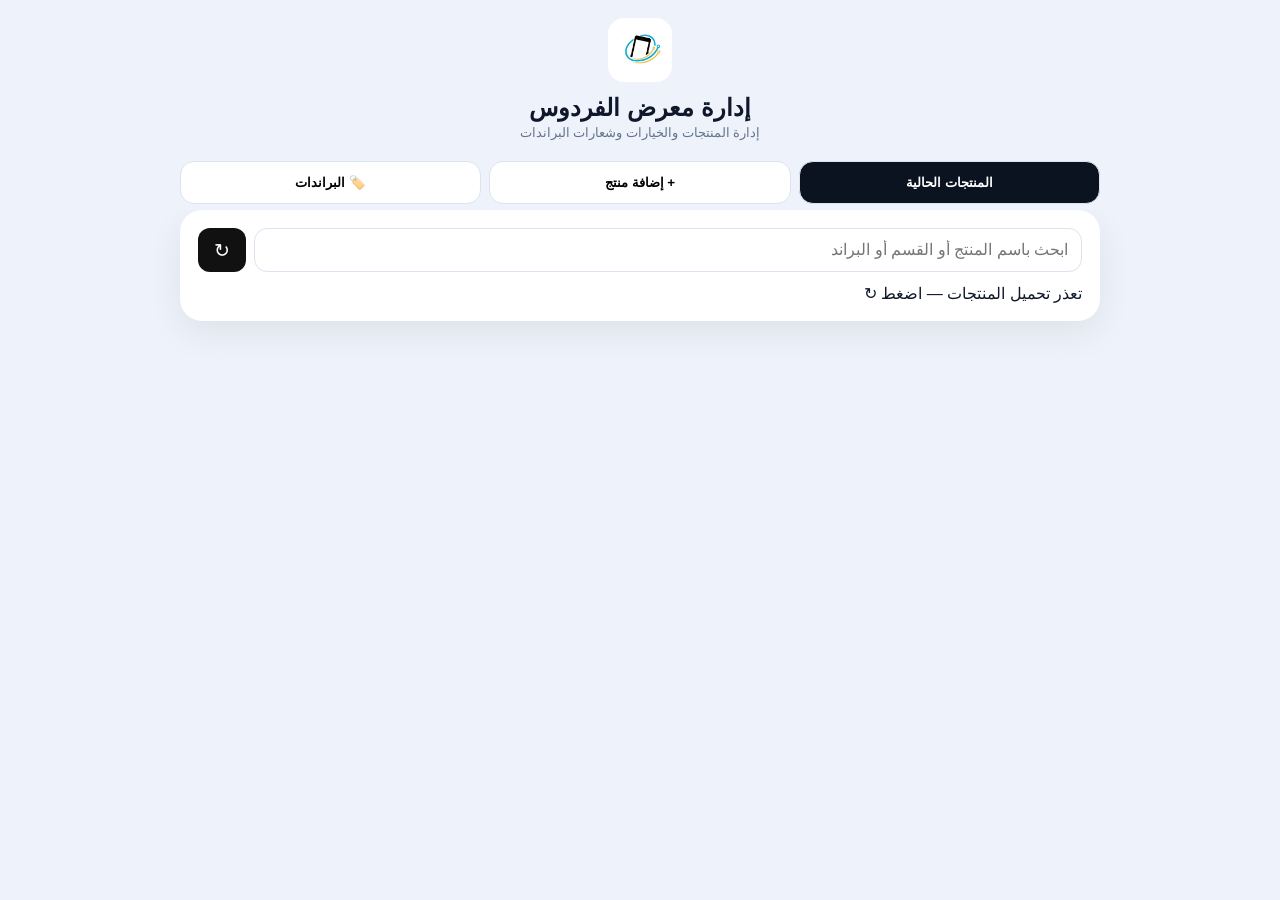
==== commit 68a1c05b: "Add configurable product options to admin" ====
--- a/admin.html
+++ b/admin.html
@@ -1,81 +1 @@
-<!doctype html><html lang="ar" dir="rtl"><head><meta charset="utf-8"><meta name="viewport" content="width=device-width,initial-scale=1,viewport-fit=cover"><meta name="apple-mobile-web-app-capable" content="yes"><meta name="mobile-web-app-capable" content="yes"><meta name="apple-mobile-web-app-status-bar-style" content="default"><meta name="apple-mobile-web-app-title" content="إدارة الفردوس"><meta name="theme-color" content="#eef3fb"><link rel="manifest" href="admin-manifest.json?v=6"><link rel="apple-touch-icon" sizes="192x192" href="icons/icon-192.png?v=6"><title>إدارة معرض الفردوس</title><style>*{box-sizing:border-box}body{margin:0;background:#eef3fb;color:#0f172a;font-family:Tahoma,Arial,sans-serif;padding:env(safe-area-inset-top) 0 env(safe-area-inset-bottom)}.container{width:min(920px,calc(100% - 24px));margin:18px auto 50px}.head{text-align:center;margin-bottom:15px}.head img{width:64px;height:64px;object-fit:contain;background:#fff;border-radius:16px;padding:5px}.head h1{margin:8px 0 3px;font-size:24px}.head p{margin:0;color:#777;font-size:13px}.tabs{display:grid;grid-template-columns:repeat(3,1fr);gap:8px;position:sticky;top:0;z-index:20;background:#eef3fb;padding:6px 0}.tab{border:1px solid #e3ddd2;background:#fff;border-radius:14px;padding:13px 7px;font-weight:800;font:inherit}.tab.active{background:#0b1220;color:#fff}.card{background:#fff;border-radius:22px;padding:18px;box-shadow:0 12px 35px rgba(0,0,0,.07)}.hidden{display:none!important}.toolbar{display:flex;gap:8px;margin-bottom:12px}.toolbar input{flex:1}.refresh{width:48px;border:0;border-radius:12px;background:#111;color:#fff;font-size:19px}.products{display:grid;gap:10px}.item{display:grid;grid-template-columns:64px minmax(0,1fr) auto;gap:10px;align-items:center;border:1px solid #dbe4ee;border-radius:16px;padding:10px}.item img{width:64px;height:64px;object-fit:contain;background:#f7f7f7;border-radius:12px}.item h3{margin:0 0 4px;font-size:14px;white-space:nowrap;overflow:hidden;text-overflow:ellipsis}.meta{font-size:12px;color:#777;line-height:1.7}.soldMeta{color:#b42318;font-weight:800}.edit{border:0;border-radius:11px;background:#111;color:#fff;padding:9px 12px;font-weight:700}.field{margin-bottom:15px}label{display:block;font-size:13px;font-weight:800;margin-bottom:6px}input,textarea{width:100%;border:1px solid #dbe4ee;border-radius:13px;padding:12px 13px;font:inherit;font-size:16px;background:#fff}textarea{min-height:100px}.row{display:grid;grid-template-columns:1fr 1fr;gap:10px}.checks{display:grid;grid-template-columns:repeat(3,1fr);gap:8px;margin-bottom:15px}.check{display:flex;align-items:center;gap:7px;background:#f7fafd;border:1px solid #e6edf7;border-radius:12px;padding:11px}.check input{width:18px;height:18px}.save,.cancel{width:100%;border:0;border-radius:14px;padding:14px;font-weight:800;font-size:16px}.save{background:#111;color:#fff}.save:disabled{opacity:.6}.cancel{background:#e2e8f0;margin-top:8px}.status{margin-top:12px;text-align:center;padding:11px;border-radius:12px;display:none}.status.ok{display:block;background:#e7f8ed;color:#16743a}.status.wait{display:block;background:#fff8e8;color:#6b521f}.status.err{display:block;background:#ffebeb;color:#b42318}.count{font-size:12px;color:#777;margin-bottom:10px}.preview{display:none;width:120px;height:120px;object-fit:contain;background:#f7f7f7;border-radius:12px;margin-top:8px}.brandHint{display:flex;align-items:center;gap:10px;background:#f7fafd;border:1px solid #e6edf7;border-radius:13px;padding:10px;margin-top:8px;color:#777;font-size:12px}.brandHint img{width:64px;height:44px;object-fit:contain;background:#fff;border-radius:9px}.combo{position:relative}.combo input{padding-left:52px}.comboBtn{position:absolute;left:3px;top:3px;bottom:3px;width:44px;border:0;border-radius:10px;background:#eef2f7;font-size:20px}.comboMenu{position:absolute;z-index:100;top:calc(100% + 5px);right:0;left:0;max-height:240px;overflow:auto;background:#fff;border:1px solid #dbe4ee;border-radius:13px;box-shadow:0 12px 30px rgba(0,0,0,.14);padding:5px}.comboOption{width:100%;border:0;background:#fff;text-align:right;padding:12px;border-radius:9px;font:inherit}.comboEmpty{padding:12px;color:#888;text-align:center;font-size:13px}.brandsFrame{width:100%;height:1100px;border:0;border-radius:22px;background:#eef3fb}@media(max-width:600px){.row{grid-template-columns:1fr}.checks{grid-template-columns:1fr}.item{grid-template-columns:58px minmax(0,1fr)}.item img{width:58px;height:58px}.edit{grid-column:1/-1;width:100%}.tab{font-size:12px;padding:11px 4px}.brandsFrame{height:1250px}}</style></head><body><div class="container"><div class="head"><img src="icons/firdaws-logo.svg" alt=""><h1>إدارة معرض الفردوس</h1><p>إدارة المنتجات وشعارات البراندات من الهاتف</p></div><div class="tabs"><button id="tabList" class="tab active">المنتجات الحالية</button><button id="tabForm" class="tab">+ إضافة منتج</button><button id="tabBrands" class="tab">🏷️ شعارات البراندات</button></div><section id="listView" class="card"><div class="toolbar"><input id="search" type="search" placeholder="ابحث باسم المنتج أو القسم أو البراند"><button id="refresh" class="refresh">↻</button></div><div id="count" class="count"></div><div id="products" class="products">جاري التحميل...</div></section><section id="formView" class="card hidden"><form id="form"><input id="id" type="hidden"><div class="field"><label>اسم المنتج *</label><input id="name" required></div><div class="row"><div class="field"><label>السعر *</label><input id="price" type="number" min="0" required></div><div class="field"><label>السعر القديم</label><input id="old_price" type="number" min="0"></div></div><div class="field"><label>الكمية</label><input id="stock" type="number" min="0" value="1"><div style="font-size:12px;color:#777;margin-top:6px">عند كتابة 0 سيظهر «نفدت الكمية».</div></div><div class="row"><div class="field"><label>القسم الرئيسي *</label><div class="combo"><input id="category" required autocomplete="off" placeholder="اختر أو اكتب قسمًا"><button id="categoryBtn" class="comboBtn" type="button">⌄</button><div id="categoryMenu" class="comboMenu hidden"></div></div></div><div class="field"><label>القسم الفرعي</label><div class="combo"><input id="sub_category" autocomplete="off" placeholder="اختر أو اكتب قسمًا فرعيًا"><button id="sub_categoryBtn" class="comboBtn" type="button">⌄</button><div id="sub_categoryMenu" class="comboMenu hidden"></div></div></div></div><div class="field"><label>البراند</label><div class="combo"><input id="brand" autocomplete="off" placeholder="اختر أو اكتب براندًا"><button id="brandBtn" class="comboBtn" type="button">⌄</button><div id="brandMenu" class="comboMenu hidden"></div></div><div id="brandHint" class="brandHint hidden"><img id="brandHintImg"><span id="brandHintText"></span></div></div><div class="checks"><label class="check"><input id="offer" type="checkbox">عرض خاص</label><label class="check"><input id="featured" type="checkbox">منتج مميز</label><label class="check"><input id="active" type="checkbox" checked>متوفر</label></div><div class="field"><label>ملاحظة الخصم</label><input id="discount_note"></div><div class="field"><label>رابط الصورة الرئيسية *</label><input id="image" type="url" required><img id="preview" class="preview"></div><div class="field"><label>صور إضافية</label><textarea id="images" placeholder="رابط كل صورة في سطر"></textarea></div><div class="field"><label>الوصف</label><textarea id="desc"></textarea></div><button id="save" class="save" type="submit">+ إضافة المنتج</button><button id="cancel" class="cancel hidden" type="button">إلغاء التعديل</button><div id="status" class="status"></div></form></section><section id="brandsView" class="hidden"><iframe id="brandsFrame" class="brandsFrame" title="شعارات البراندات" src="brands-admin.html?v=4"></iframe></section></div><script>const CSV_URL='https://docs.google.com/spreadsheets/d/e/2PACX-1vToXcV323xvYtiuz6tg-d0q_f2iwOwnYBpCRqAgSnarQ2PYVZ9Z1GJKlSmftjuajtlJ6zBfmVbRwArp/pub?output=csv';const SCRIPT_URL='https://script.google.com/macros/s/AKfycbxKjSwjbAoe-uWiPOuAwgaeXQQYP0csZ6kOF7PwPszm0zFeG1hpyvoW2eAOpq1vHGKeQQ/exec';const CACHE='firdaws_admin_products_v4',BRAND_CACHE='firdaws_brands_cache_v1';const $=x=>document.getElementById(x);let data=[],editing='',categoryOptions=[],subOptions=[],brandOptions=[],savedBrands=[];function parseCSV(t){let a=[],r=[],v='',q=false;for(let i=0;i<t.length;i++){let c=t[i];if(c==='"'){if(q&&t[i+1]==='"'){v+='"';i++}else q=!q}else if(c===','&&!q){r.push(v);v=''}else if((c==='\n'||c==='\r')&&!q){if(c==='\r'&&t[i+1]==='\n')i++;r.push(v);v='';if(r.some(x=>x.trim()))a.push(r);r=[]}else v+=c}r.push(v);if(r.some(x=>x.trim()))a.push(r);let h=(a.shift()||[]).map(x=>x.trim().toLowerCase());return a.map(x=>Object.fromEntries(h.map((k,i)=>[k,x[i]||''])))}const esc=s=>String(s||'').replace(/[&<>"']/g,m=>({'&':'&amp;','<':'&lt;','>':'&gt;','"':'&quot;',"'":'&#39;'}[m]));const truthy=v=>/^(1|true|yes|نعم|active)$/i.test(String(v||'').trim());const uniq=a=>[...new Set(a.map(x=>String(x||'').trim()).filter(Boolean))].sort((a,b)=>a.localeCompare(b,'ar'));function show(v){$('listView').classList.toggle('hidden',v!=='list');$('formView').classList.toggle('hidden',v!=='form');$('brandsView').classList.toggle('hidden',v!=='brands');$('tabList').classList.toggle('active',v==='list');$('tabForm').classList.toggle('active',v==='form');$('tabBrands').classList.toggle('active',v==='brands')}function refreshOptions(){categoryOptions=uniq(data.map(x=>x.category));brandOptions=uniq([...data.map(x=>x.brand),...savedBrands.map(x=>x.name)]);let c=$('category').value.trim();subOptions=uniq(data.filter(x=>!c||x.category===c).map(x=>x.sub_category));renderCombo('category',categoryOptions);renderCombo('sub_category',subOptions);renderCombo('brand',brandOptions)}function renderCombo(id,opts,filter=''){let m=$(id+'Menu'),q=filter.trim().toLowerCase(),a=opts.filter(v=>!q||v.toLowerCase().includes(q));m.innerHTML=a.length?a.map(v=>`<button type="button" class="comboOption" data-value="${esc(v)}">${esc(v)}</button>`).join(''):'<div class="comboEmpty">لا توجد نتائج — يمكنك كتابة اسم جديد</div>'}function toggleCombo(id,open){['category','sub_category','brand'].forEach(x=>{if(x!==id)$(x+'Menu').classList.add('hidden')});let m=$(id+'Menu');m.classList.toggle('hidden',!open);if(open)renderCombo(id,id==='category'?categoryOptions:id==='sub_category'?subOptions:brandOptions,$(id).value)}function updateBrandHint(){let key=$('brand').value.trim().toLowerCase(),b=savedBrands.find(x=>String(x.name||'').trim().toLowerCase()===key);$('brandHint').classList.toggle('hidden',!b||!b.logo);if(b&&b.logo){$('brandHintImg').src=b.logo;$('brandHintText').textContent='سيتم استخدام هذا الشعار تلقائيًا لهذا البراند.'}}['category','sub_category','brand'].forEach(id=>{$(id+'Btn').onclick=()=>toggleCombo(id,$(id+'Menu').classList.contains('hidden'));$(id).oninput=()=>{if(id==='category'){let c=$('category').value.trim();subOptions=uniq(data.filter(x=>!c||x.category===c).map(x=>x.sub_category));renderCombo('sub_category',subOptions)}if(id==='brand')updateBrandHint();renderCombo(id,id==='category'?categoryOptions:id==='sub_category'?subOptions:brandOptions,$(id).value);toggleCombo(id,true)};$(id+'Menu').onclick=e=>{let b=e.target.closest('[data-value]');if(!b)return;$(id).value=b.dataset.value;toggleCombo(id,false);if(id==='category'){let c=$('category').value.trim();subOptions=uniq(data.filter(x=>!c||x.category===c).map(x=>x.sub_category))}if(id==='brand')updateBrandHint()}});document.addEventListener('click',e=>{if(!e.target.closest('.combo'))['category','sub_category','brand'].forEach(id=>toggleCombo(id,false))});function setData(rows){data=rows;try{localStorage.setItem(CACHE,JSON.stringify(rows));localStorage.setItem('firdaws_products_v6',JSON.stringify(rows))}catch{}refreshOptions();render()}function showCached(){try{let c=JSON.parse(localStorage.getItem(CACHE)||localStorage.getItem('firdaws_products_v6')||'[]');if(Array.isArray(c)&&c.length){data=c;refreshOptions();render();return true}}catch{}return false}async function withTimeout(p,ms=2500){let t;return Promise.race([p,new Promise((_,rej)=>t=setTimeout(()=>rej(new Error('timeout')),ms))]).finally(()=>clearTimeout(t))}async function loadBrands(){try{let r=await withTimeout(fetch(SCRIPT_URL+'?action=brands&_='+Date.now(),{cache:'no-store'}),2500),j=await r.json();savedBrands=Array.isArray(j.brands)?j.brands:[];try{localStorage.setItem(BRAND_CACHE,JSON.stringify(savedBrands))}catch{}refreshOptions();updateBrandHint()}catch{try{let c=JSON.parse(localStorage.getItem(BRAND_CACHE)||'[]');if(Array.isArray(c))savedBrands=c}catch{}}}async function fetchFresh(){let r=await withTimeout(fetch(CSV_URL+'&t='+Date.now(),{cache:'no-store'}),3500),fresh=parseCSV(await r.text()).filter(x=>x.id||x.name);if(fresh.length)setData(fresh);return fresh}async function load(){let had=showCached();loadBrands();try{let f=await fetchFresh();if(!f.length&&!had&&!data.length){$('count').textContent='0 منتج';$('products').textContent='لا توجد نتائج'}}catch{if(!had&&!data.length)$('products').textContent='تعذر التحديث — اضغط ↻';else $('count').textContent=data.length+' منتج • نسخة محفوظة'}}function render(){let q=$('search').value.trim().toLowerCase(),a=data.filter(x=>!q||[x.name,x.category,x.sub_category,x.brand].join(' ').toLowerCase().includes(q));$('count').textContent=a.length+' منتج';$('products').innerHTML=a.length?a.map(p=>`<div class="item"><img src="${esc(p.image)}" loading="lazy" decoding="async"><div><h3>${esc(p.name)}</h3><div class="meta">${esc([p.category,p.sub_category,p.brand].filter(Boolean).join(' • '))}<br>${esc(p.price)} د.ع${Number(p.stock)===0?' • <span class="soldMeta">نفدت الكمية</span>':p.stock!==''?' • الكمية: '+esc(p.stock):''}</div></div><button class="edit" data-id="${esc(p.id)}">تعديل</button></div>`).join(''):'لا توجد نتائج'}function reset(){editing='';$('form').reset();$('active').checked=true;$('stock').value=1;$('id').value='';$('save').textContent='+ إضافة المنتج';$('cancel').classList.add('hidden');$('preview').style.display='none';$('brandHint').classList.add('hidden');$('status').className='status';refreshOptions()}function edit(p){editing=p.id;$('id').value=p.id;$('name').value=p.name||'';$('price').value=p.price||'';$('old_price').value=p.old_price||'';$('stock').value=p.stock===''?1:p.stock;$('category').value=p.category||'';$('sub_category').value=p.sub_category||'';$('brand').value=p.brand||'';$('offer').checked=truthy(p.offer);$('featured').checked=truthy(p.featured);$('active').checked=!p.active||truthy(p.active);$('discount_note').value=p.discount_note||'';$('image').value=p.image||'';$('images').value=(p.images||'').split('|').join('\n');$('desc').value=p.desc||'';$('save').textContent='حفظ التعديلات';$('cancel').classList.remove('hidden');if(p.image){$('preview').src=p.image;$('preview').style.display='block'}refreshOptions();updateBrandHint();show('form');scrollTo(0,0)}$('image').oninput=e=>{if(e.target.value){$('preview').src=e.target.value;$('preview').style.display='block'}else $('preview').style.display='none'};$('tabList').onclick=()=>show('list');$('tabForm').onclick=()=>{reset();show('form')};$('tabBrands').onclick=()=>show('brands');$('cancel').onclick=()=>{reset();show('list')};$('refresh').onclick=load;$('search').oninput=render;$('products').onclick=e=>{let b=e.target.closest('[data-id]');if(b){let p=data.find(x=>x.id===b.dataset.id);if(p)edit(p)}};function optimisticRow(s){let id=s.id||('pending-'+Date.now());let row={...s,id,images:s.images,active:s.active};if(editing){let i=data.findIndex(x=>String(x.id)===String(editing));if(i>=0)data[i]={...data[i],...row,id:editing};else data.unshift({...row,id:editing})}else data.unshift(row);setData(data.slice())}
-const sleep=ms=>new Promise(r=>setTimeout(r,ms));
-const same=(a,b)=>String(a??'').trim()===String(b??'').trim();
-async function verifySaved(id,expected,isEdit){
-  const delays=[900,1600,2800,4500,6500];
-  for(const delay of delays){
-    await sleep(delay);
-    try{
-      const fresh=await fetchFresh();
-      let saved=isEdit
-        ? fresh.find(p=>String(p.id||'').trim()===String(id||'').trim())
-        : fresh.find(p=>same(p.name,expected.name)&&same(p.image,expected.image)&&same(p.category,expected.category));
-      if(saved){
-        const ok=
-          same(saved.name,expected.name)&&
-          same(saved.price,expected.price)&&
-          same(saved.old_price,expected.old_price)&&
-          same(saved.stock,expected.stock)&&
-          same(saved.category,expected.category)&&
-          same(saved.sub_category,expected.sub_category)&&
-          same(saved.brand,expected.brand)&&
-          same(saved.offer,expected.offer)&&
-          same(saved.featured,expected.featured)&&
-          same(saved.active,expected.active)&&
-          same(saved.discount_note,expected.discount_note)&&
-          same(saved.image,expected.image)&&
-          same(saved.images,expected.images)&&
-          same(saved.desc,expected.desc);
-        if(ok)return true;
-      }
-    }catch(e){}
-  }
-  return false;
-}
-$('form').onsubmit=async e=>{
-  e.preventDefault();
-  let wasEditing=!!editing,submittedId=editing||'',s={
-    action:wasEditing?'update':'add',
-    id:submittedId,
-    name:$('name').value.trim(),
-    price:$('price').value,
-    old_price:$('old_price').value,
-    stock:String(Math.max(0,Number($('stock').value)||0)),
-    category:$('category').value.trim(),
-    sub_category:$('sub_category').value.trim(),
-    brand:$('brand').value.trim(),
-    offer:$('offer').checked?'نعم':'',
-    featured:$('featured').checked?'نعم':'',
-    active:$('active').checked?'نعم':'لا',
-    discount_note:$('discount_note').value.trim(),
-    image:$('image').value.trim(),
-    images:$('images').value.trim().split(/\n+/).filter(Boolean).join('|'),
-    desc:$('desc').value.trim()
-  };
-  $('save').disabled=true;
-  $('status').textContent=wasEditing?'جاري حفظ التعديلات...':'جاري إضافة المنتج...';
-  $('status').className='status wait';
-  try{
-    await fetch(SCRIPT_URL,{method:'POST',body:new URLSearchParams(s),mode:'no-cors',keepalive:true});
-    optimisticRow(s);
-    $('status').textContent='✓ تم إرسال الحفظ';
-    $('status').className='status ok';
-    $('save').disabled=false;
-    reset();
-    show('list');
-    $('count').textContent=wasEditing?'✓ تم إرسال التعديل — جاري التأكيد بالخلفية':'✓ تم إرسال المنتج — جاري التحديث بالخلفية';
-    verifySaved(submittedId,s,wasEditing).then(ok=>{
-      if(ok){
-        $('count').textContent=(wasEditing?'✅ تم تأكيد التعديل':'✅ تم تأكيد إضافة المنتج')+' — '+data.length+' منتج';
-        setTimeout(render,1800);
-      }else{
-        $('count').textContent='⚠️ تم الإرسال لكن لم يتم تأكيده بعد — اضغط ↻ بعد لحظات';
-      }
-    }).catch(()=>{});
-  }catch(err){
-    $('status').textContent='تعذر إرسال الحفظ. تحقق من الإنترنت وحاول مرة أخرى.';
-    $('status').className='status err';
-    $('save').disabled=false;
-  }
-};
-showCached();load();</script></body></html>+<!doctype html><html lang="ar" dir="rtl"><head><meta charset="utf-8"><meta name="viewport" content="width=device-width,initial-scale=1,viewport-fit=cover"><meta name="apple-mobile-web-app-capable" content="yes"><meta name="theme-color" content="#eef3fb"><link rel="manifest" href="admin-manifest.json?v=7"><link rel="apple-touch-icon" sizes="192x192" href="icons/icon-192.png?v=7"><title>إدارة معرض الفردوس</title><style>*{box-sizing:border-box}body{margin:0;background:#eef3fb;color:#0f172a;font-family:Tahoma,Arial,sans-serif}.container{width:min(920px,calc(100% - 24px));margin:18px auto 50px}.head{text-align:center;margin-bottom:15px}.head img{width:64px;height:64px;object-fit:contain;background:#fff;border-radius:16px;padding:5px}.head h1{margin:8px 0 3px;font-size:24px}.head p{margin:0;color:#64748b;font-size:13px}.tabs{display:grid;grid-template-columns:repeat(3,1fr);gap:8px;position:sticky;top:0;z-index:20;background:#eef3fb;padding:6px 0}.tab{border:1px solid #dbe4ee;background:#fff;border-radius:14px;padding:13px 7px;font-weight:800}.tab.active{background:#0b1220;color:#fff}.card{background:#fff;border-radius:22px;padding:18px;box-shadow:0 12px 35px rgba(0,0,0,.07)}.hidden{display:none!important}.toolbar{display:flex;gap:8px;margin-bottom:12px}.toolbar input{flex:1}.refresh{width:48px;border:0;border-radius:12px;background:#111;color:#fff;font-size:19px}.products{display:grid;gap:10px}.item{display:grid;grid-template-columns:64px minmax(0,1fr) auto;gap:10px;align-items:center;border:1px solid #dbe4ee;border-radius:16px;padding:10px}.item img{width:64px;height:64px;object-fit:contain;background:#f7f7f7;border-radius:12px}.item h3{margin:0 0 4px;font-size:14px}.meta{font-size:12px;color:#64748b;line-height:1.7}.edit{border:0;border-radius:11px;background:#111;color:#fff;padding:9px 12px;font-weight:700}.field{margin-bottom:15px}label{display:block;font-size:13px;font-weight:800;margin-bottom:6px}input,textarea,select{width:100%;border:1px solid #dbe4ee;border-radius:13px;padding:12px 13px;font:inherit;font-size:16px;background:#fff}textarea{min-height:96px}.row{display:grid;grid-template-columns:1fr 1fr;gap:10px}.checks{display:grid;grid-template-columns:repeat(3,1fr);gap:8px;margin-bottom:15px}.check{display:flex;align-items:center;gap:7px;background:#f7fafd;border:1px solid #e6edf7;border-radius:12px;padding:11px}.check input{width:18px;height:18px}.save,.cancel{width:100%;border:0;border-radius:14px;padding:14px;font-weight:800;font-size:16px}.save{background:#111;color:#fff}.cancel{background:#e2e8f0;margin-top:8px}.status{margin-top:12px;text-align:center;padding:11px;border-radius:12px;display:none}.status.ok{display:block;background:#e7f8ed;color:#16743a}.status.wait{display:block;background:#fff8e8;color:#6b521f}.status.err{display:block;background:#ffebeb;color:#b42318}.count{font-size:12px;color:#777;margin-bottom:10px}.preview{display:none;width:120px;height:120px;object-fit:contain;background:#f7f7f7;border-radius:12px;margin-top:8px}.help{font-size:12px;color:#64748b;line-height:1.8;margin-top:6px}.optionBox{background:#f8fafc;border:1px solid #dbe4ee;border-radius:16px;padding:13px}.brandsFrame{width:100%;height:1100px;border:0;border-radius:22px;background:#eef3fb}@media(max-width:600px){.row,.checks{grid-template-columns:1fr}.item{grid-template-columns:58px minmax(0,1fr)}.item img{width:58px;height:58px}.edit{grid-column:1/-1;width:100%}.tab{font-size:12px;padding:11px 4px}}</style></head><body><div class="container"><div class="head"><img src="icons/firdaws-logo.svg" alt=""><h1>إدارة معرض الفردوس</h1><p>إدارة المنتجات والخيارات وشعارات البراندات</p></div><div class="tabs"><button id="tabList" class="tab active">المنتجات الحالية</button><button id="tabForm" class="tab">+ إضافة منتج</button><button id="tabBrands" class="tab">🏷️ البراندات</button></div><section id="listView" class="card"><div class="toolbar"><input id="search" type="search" placeholder="ابحث باسم المنتج أو القسم أو البراند"><button id="refresh" class="refresh">↻</button></div><div id="count" class="count"></div><div id="products" class="products">جاري التحميل...</div></section><section id="formView" class="card hidden"><form id="form"><input id="id" type="hidden"><div class="field"><label>اسم المنتج *</label><input id="name" required></div><div class="row"><div class="field"><label>السعر *</label><input id="price" type="number" min="0" required></div><div class="field"><label>السعر القديم</label><input id="old_price" type="number" min="0"></div></div><div class="field"><label>الكمية</label><input id="stock" type="number" min="0" value="1"><div class="help">عند كتابة 0 سيظهر «نفدت الكمية».</div></div><div class="row"><div class="field"><label>القسم الرئيسي *</label><input id="category" list="categoryList" required placeholder="اختر أو اكتب قسمًا"><datalist id="categoryList"></datalist></div><div class="field"><label>القسم الفرعي</label><input id="sub_category" list="subList" placeholder="اختياري"><datalist id="subList"></datalist></div></div><div class="field"><label>البراند</label><input id="brand" list="brandList" placeholder="اختياري"><datalist id="brandList"></datalist></div><div class="checks"><label class="check"><input id="offer" type="checkbox">عرض خاص</label><label class="check"><input id="featured" type="checkbox">منتج مميز</label><label class="check"><input id="active" type="checkbox" checked>متوفر</label></div><div class="field"><label>ملاحظة الخصم</label><input id="discount_note"></div><div class="field"><label>رابط الصورة الرئيسية *</label><input id="image" type="url" required><img id="preview" class="preview"></div><div class="field"><label>صور إضافية</label><textarea id="images" placeholder="رابط كل صورة في سطر"></textarea></div><div class="field optionBox"><label>خيارات يحددها الزبون</label><textarea id="options" placeholder="اللون: أسود | أبيض | أزرق&#10;الذاكرة: 128GB | 256GB | 512GB"></textarea><div class="help">اكتب كل خيار في سطر. مثال: <b>اللون: أسود | أبيض</b><br>يمكنك استخدام أي خيارات مثل الذاكرة، الحجم، المقاس أو النوع. اتركه فارغًا للمنتجات العادية.</div></div><div class="field"><label>الوصف</label><textarea id="desc"></textarea></div><button id="save" class="save" type="submit">+ إضافة المنتج</button><button id="cancel" class="cancel hidden" type="button">إلغاء التعديل</button><div id="status" class="status"></div></form></section><section id="brandsView" class="hidden"><iframe class="brandsFrame" src="brands-admin.html?v=4"></iframe></section></div><script>const CSV_URL='https://docs.google.com/spreadsheets/d/e/2PACX-1vToXcV323xvYtiuz6tg-d0q_f2iwOwnYBpCRqAgSnarQ2PYVZ9Z1GJKlSmftjuajtlJ6zBfmVbRwArp/pub?output=csv';const SCRIPT_URL='https://script.google.com/macros/s/AKfycbxKjSwjbAoe-uWiPOuAwgaeXQQYP0csZ6kOF7PwPszm0zFeG1hpyvoW2eAOpq1vHGKeQQ/exec';const $=id=>document.getElementById(id);let data=[],editing='';function parseCSV(t){let a=[],r=[],v='',q=false;for(let i=0;i<t.length;i++){let c=t[i],n=t[i+1];if(c==='"'&&q&&n==='"'){v+='"';i++}else if(c==='"')q=!q;else if(c===','&&!q){r.push(v);v=''}else if((c==='\n'||c==='\r')&&!q){if(c==='\r'&&n==='\n')i++;r.push(v);v='';if(r.some(x=>x!==''))a.push(r);r=[]}else v+=c}r.push(v);if(r.some(x=>x!==''))a.push(r);const h=(a.shift()||[]).map(x=>x.trim().toLowerCase());return a.map(x=>Object.fromEntries(h.map((k,i)=>[k,String(x[i]??'').trim()]))) }const esc=s=>String(s||'').replace(/[&<>"']/g,m=>({'&':'&amp;','<':'&lt;','>':'&gt;','"':'&quot;',"'":'&#39;'}[m]));const truthy=v=>/^(1|true|yes|نعم|active)$/i.test(String(v||'').trim());const uniq=a=>[...new Set(a.map(x=>String(x||'').trim()).filter(Boolean))].sort((a,b)=>a.localeCompare(b,'ar'));function show(v){$('listView').classList.toggle('hidden',v!=='list');$('formView').classList.toggle('hidden',v!=='form');$('brandsView').classList.toggle('hidden',v!=='brands');$('tabList').classList.toggle('active',v==='list');$('tabForm').classList.toggle('active',v==='form');$('tabBrands').classList.toggle('active',v==='brands')}function fillLists(){const set=(id,a)=>$(id).innerHTML=uniq(a).map(x=>`<option value="${esc(x)}"></option>`).join('');set('categoryList',data.map(x=>x.category));set('subList',data.map(x=>x.sub_category));set('brandList',data.map(x=>x.brand))}function render(){const q=$('search').value.trim().toLowerCase(),a=data.filter(x=>!q||[x.name,x.category,x.sub_category,x.brand].join(' ').toLowerCase().includes(q));$('count').textContent=a.length+' منتج';$('products').innerHTML=a.length?a.map(p=>`<div class="item"><img src="${esc(p.image)}" loading="lazy"><div><h3>${esc(p.name)}</h3><div class="meta">${esc([p.category,p.sub_category,p.brand].filter(Boolean).join(' • '))}<br>${esc(p.price)} د.ع${p.stock!==''?' • الكمية: '+esc(p.stock):''}${p.options?' • خيارات متاحة':''}</div></div><button class="edit" data-id="${esc(p.id)}">تعديل</button></div>`).join(''):'لا توجد نتائج'}async function load(){try{const r=await fetch(CSV_URL+'&t='+Date.now(),{cache:'no-store'});data=parseCSV(await r.text()).filter(x=>x.id||x.name);fillLists();render()}catch(e){$('products').textContent='تعذر تحميل المنتجات — اضغط ↻'}}function reset(){editing='';$('form').reset();$('active').checked=true;$('stock').value=1;$('id').value='';$('save').textContent='+ إضافة المنتج';$('cancel').classList.add('hidden');$('preview').style.display='none';$('status').className='status'}function edit(p){editing=p.id;$('id').value=p.id;$('name').value=p.name||'';$('price').value=p.price||'';$('old_price').value=p.old_price||'';$('stock').value=p.stock===''?1:p.stock;$('category').value=p.category||'';$('sub_category').value=p.sub_category||'';$('brand').value=p.brand||'';$('offer').checked=truthy(p.offer);$('featured').checked=truthy(p.featured);$('active').checked=!p.active||truthy(p.active);$('discount_note').value=p.discount_note||'';$('image').value=p.image||'';$('images').value=(p.images||'').split('|').join('\n');$('options').value=(p.options||'').split(';').join('\n');$('desc').value=p.desc||'';$('save').textContent='حفظ التعديلات';$('cancel').classList.remove('hidden');if(p.image){$('preview').src=p.image;$('preview').style.display='block'}show('form');scrollTo(0,0)}$('image').oninput=e=>{if(e.target.value){$('preview').src=e.target.value;$('preview').style.display='block'}else $('preview').style.display='none'};$('tabList').onclick=()=>show('list');$('tabForm').onclick=()=>{reset();show('form')};$('tabBrands').onclick=()=>show('brands');$('cancel').onclick=()=>{reset();show('list')};$('refresh').onclick=load;$('search').oninput=render;$('products').onclick=e=>{const b=e.target.closest('[data-id]');if(b){const p=data.find(x=>x.id===b.dataset.id);if(p)edit(p)}};$('form').onsubmit=async e=>{e.preventDefault();const wasEditing=!!editing,s={action:wasEditing?'update':'add',id:editing||'',name:$('name').value.trim(),price:$('price').value,old_price:$('old_price').value,stock:String(Math.max(0,Number($('stock').value)||0)),category:$('category').value.trim(),sub_category:$('sub_category').value.trim(),brand:$('brand').value.trim(),offer:$('offer').checked?'نعم':'',featured:$('featured').checked?'نعم':'',active:$('active').checked?'نعم':'لا',discount_note:$('discount_note').value.trim(),image:$('image').value.trim(),images:$('images').value.trim().split(/\n+/).filter(Boolean).join('|'),options:$('options').value.trim().split(/\n+/).map(x=>x.trim()).filter(Boolean).join(';'),desc:$('desc').value.trim()};$('save').disabled=true;$('status').textContent='جاري الحفظ...';$('status').className='status wait';try{await fetch(SCRIPT_URL,{method:'POST',body:new URLSearchParams(s),mode:'no-cors',keepalive:true});$('status').textContent='✓ تم إرسال الحفظ';$('status').className='status ok';setTimeout(async()=>{reset();show('list');await load();$('save').disabled=false},900)}catch(err){$('status').textContent='تعذر الحفظ. تحقق من الإنترنت.';$('status').className='status err';$('save').disabled=false}};load();</script></body></html>
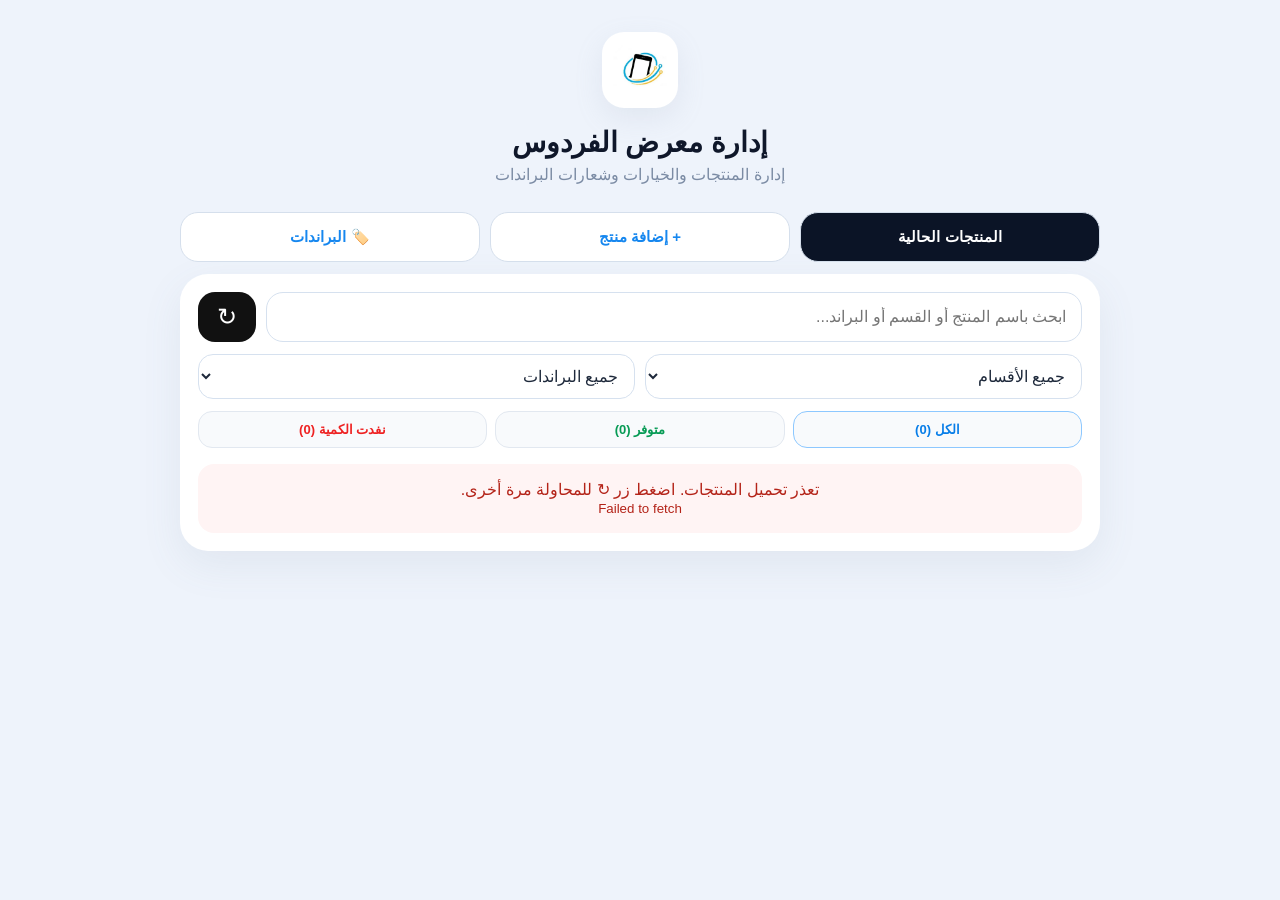
==== commit 46aa285c: "Fix admin product loading and refresh admin design" ====
--- a/admin.html
+++ b/admin.html
@@ -1 +1 @@
-<!doctype html><html lang="ar" dir="rtl"><head><meta charset="utf-8"><meta name="viewport" content="width=device-width,initial-scale=1,viewport-fit=cover"><meta name="apple-mobile-web-app-capable" content="yes"><meta name="theme-color" content="#eef3fb"><link rel="manifest" href="admin-manifest.json?v=7"><link rel="apple-touch-icon" sizes="192x192" href="icons/icon-192.png?v=7"><title>إدارة معرض الفردوس</title><style>*{box-sizing:border-box}body{margin:0;background:#eef3fb;color:#0f172a;font-family:Tahoma,Arial,sans-serif}.container{width:min(920px,calc(100% - 24px));margin:18px auto 50px}.head{text-align:center;margin-bottom:15px}.head img{width:64px;height:64px;object-fit:contain;background:#fff;border-radius:16px;padding:5px}.head h1{margin:8px 0 3px;font-size:24px}.head p{margin:0;color:#64748b;font-size:13px}.tabs{display:grid;grid-template-columns:repeat(3,1fr);gap:8px;position:sticky;top:0;z-index:20;background:#eef3fb;padding:6px 0}.tab{border:1px solid #dbe4ee;background:#fff;border-radius:14px;padding:13px 7px;font-weight:800}.tab.active{background:#0b1220;color:#fff}.card{background:#fff;border-radius:22px;padding:18px;box-shadow:0 12px 35px rgba(0,0,0,.07)}.hidden{display:none!important}.toolbar{display:flex;gap:8px;margin-bottom:12px}.toolbar input{flex:1}.refresh{width:48px;border:0;border-radius:12px;background:#111;color:#fff;font-size:19px}.products{display:grid;gap:10px}.item{display:grid;grid-template-columns:64px minmax(0,1fr) auto;gap:10px;align-items:center;border:1px solid #dbe4ee;border-radius:16px;padding:10px}.item img{width:64px;height:64px;object-fit:contain;background:#f7f7f7;border-radius:12px}.item h3{margin:0 0 4px;font-size:14px}.meta{font-size:12px;color:#64748b;line-height:1.7}.edit{border:0;border-radius:11px;background:#111;color:#fff;padding:9px 12px;font-weight:700}.field{margin-bottom:15px}label{display:block;font-size:13px;font-weight:800;margin-bottom:6px}input,textarea,select{width:100%;border:1px solid #dbe4ee;border-radius:13px;padding:12px 13px;font:inherit;font-size:16px;background:#fff}textarea{min-height:96px}.row{display:grid;grid-template-columns:1fr 1fr;gap:10px}.checks{display:grid;grid-template-columns:repeat(3,1fr);gap:8px;margin-bottom:15px}.check{display:flex;align-items:center;gap:7px;background:#f7fafd;border:1px solid #e6edf7;border-radius:12px;padding:11px}.check input{width:18px;height:18px}.save,.cancel{width:100%;border:0;border-radius:14px;padding:14px;font-weight:800;font-size:16px}.save{background:#111;color:#fff}.cancel{background:#e2e8f0;margin-top:8px}.status{margin-top:12px;text-align:center;padding:11px;border-radius:12px;display:none}.status.ok{display:block;background:#e7f8ed;color:#16743a}.status.wait{display:block;background:#fff8e8;color:#6b521f}.status.err{display:block;background:#ffebeb;color:#b42318}.count{font-size:12px;color:#777;margin-bottom:10px}.preview{display:none;width:120px;height:120px;object-fit:contain;background:#f7f7f7;border-radius:12px;margin-top:8px}.help{font-size:12px;color:#64748b;line-height:1.8;margin-top:6px}.optionBox{background:#f8fafc;border:1px solid #dbe4ee;border-radius:16px;padding:13px}.brandsFrame{width:100%;height:1100px;border:0;border-radius:22px;background:#eef3fb}@media(max-width:600px){.row,.checks{grid-template-columns:1fr}.item{grid-template-columns:58px minmax(0,1fr)}.item img{width:58px;height:58px}.edit{grid-column:1/-1;width:100%}.tab{font-size:12px;padding:11px 4px}}</style></head><body><div class="container"><div class="head"><img src="icons/firdaws-logo.svg" alt=""><h1>إدارة معرض الفردوس</h1><p>إدارة المنتجات والخيارات وشعارات البراندات</p></div><div class="tabs"><button id="tabList" class="tab active">المنتجات الحالية</button><button id="tabForm" class="tab">+ إضافة منتج</button><button id="tabBrands" class="tab">🏷️ البراندات</button></div><section id="listView" class="card"><div class="toolbar"><input id="search" type="search" placeholder="ابحث باسم المنتج أو القسم أو البراند"><button id="refresh" class="refresh">↻</button></div><div id="count" class="count"></div><div id="products" class="products">جاري التحميل...</div></section><section id="formView" class="card hidden"><form id="form"><input id="id" type="hidden"><div class="field"><label>اسم المنتج *</label><input id="name" required></div><div class="row"><div class="field"><label>السعر *</label><input id="price" type="number" min="0" required></div><div class="field"><label>السعر القديم</label><input id="old_price" type="number" min="0"></div></div><div class="field"><label>الكمية</label><input id="stock" type="number" min="0" value="1"><div class="help">عند كتابة 0 سيظهر «نفدت الكمية».</div></div><div class="row"><div class="field"><label>القسم الرئيسي *</label><input id="category" list="categoryList" required placeholder="اختر أو اكتب قسمًا"><datalist id="categoryList"></datalist></div><div class="field"><label>القسم الفرعي</label><input id="sub_category" list="subList" placeholder="اختياري"><datalist id="subList"></datalist></div></div><div class="field"><label>البراند</label><input id="brand" list="brandList" placeholder="اختياري"><datalist id="brandList"></datalist></div><div class="checks"><label class="check"><input id="offer" type="checkbox">عرض خاص</label><label class="check"><input id="featured" type="checkbox">منتج مميز</label><label class="check"><input id="active" type="checkbox" checked>متوفر</label></div><div class="field"><label>ملاحظة الخصم</label><input id="discount_note"></div><div class="field"><label>رابط الصورة الرئيسية *</label><input id="image" type="url" required><img id="preview" class="preview"></div><div class="field"><label>صور إضافية</label><textarea id="images" placeholder="رابط كل صورة في سطر"></textarea></div><div class="field optionBox"><label>خيارات يحددها الزبون</label><textarea id="options" placeholder="اللون: أسود | أبيض | أزرق&#10;الذاكرة: 128GB | 256GB | 512GB"></textarea><div class="help">اكتب كل خيار في سطر. مثال: <b>اللون: أسود | أبيض</b><br>يمكنك استخدام أي خيارات مثل الذاكرة، الحجم، المقاس أو النوع. اتركه فارغًا للمنتجات العادية.</div></div><div class="field"><label>الوصف</label><textarea id="desc"></textarea></div><button id="save" class="save" type="submit">+ إضافة المنتج</button><button id="cancel" class="cancel hidden" type="button">إلغاء التعديل</button><div id="status" class="status"></div></form></section><section id="brandsView" class="hidden"><iframe class="brandsFrame" src="brands-admin.html?v=4"></iframe></section></div><script>const CSV_URL='https://docs.google.com/spreadsheets/d/e/2PACX-1vToXcV323xvYtiuz6tg-d0q_f2iwOwnYBpCRqAgSnarQ2PYVZ9Z1GJKlSmftjuajtlJ6zBfmVbRwArp/pub?output=csv';const SCRIPT_URL='https://script.google.com/macros/s/AKfycbxKjSwjbAoe-uWiPOuAwgaeXQQYP0csZ6kOF7PwPszm0zFeG1hpyvoW2eAOpq1vHGKeQQ/exec';const $=id=>document.getElementById(id);let data=[],editing='';function parseCSV(t){let a=[],r=[],v='',q=false;for(let i=0;i<t.length;i++){let c=t[i],n=t[i+1];if(c==='"'&&q&&n==='"'){v+='"';i++}else if(c==='"')q=!q;else if(c===','&&!q){r.push(v);v=''}else if((c==='\n'||c==='\r')&&!q){if(c==='\r'&&n==='\n')i++;r.push(v);v='';if(r.some(x=>x!==''))a.push(r);r=[]}else v+=c}r.push(v);if(r.some(x=>x!==''))a.push(r);const h=(a.shift()||[]).map(x=>x.trim().toLowerCase());return a.map(x=>Object.fromEntries(h.map((k,i)=>[k,String(x[i]??'').trim()]))) }const esc=s=>String(s||'').replace(/[&<>"']/g,m=>({'&':'&amp;','<':'&lt;','>':'&gt;','"':'&quot;',"'":'&#39;'}[m]));const truthy=v=>/^(1|true|yes|نعم|active)$/i.test(String(v||'').trim());const uniq=a=>[...new Set(a.map(x=>String(x||'').trim()).filter(Boolean))].sort((a,b)=>a.localeCompare(b,'ar'));function show(v){$('listView').classList.toggle('hidden',v!=='list');$('formView').classList.toggle('hidden',v!=='form');$('brandsView').classList.toggle('hidden',v!=='brands');$('tabList').classList.toggle('active',v==='list');$('tabForm').classList.toggle('active',v==='form');$('tabBrands').classList.toggle('active',v==='brands')}function fillLists(){const set=(id,a)=>$(id).innerHTML=uniq(a).map(x=>`<option value="${esc(x)}"></option>`).join('');set('categoryList',data.map(x=>x.category));set('subList',data.map(x=>x.sub_category));set('brandList',data.map(x=>x.brand))}function render(){const q=$('search').value.trim().toLowerCase(),a=data.filter(x=>!q||[x.name,x.category,x.sub_category,x.brand].join(' ').toLowerCase().includes(q));$('count').textContent=a.length+' منتج';$('products').innerHTML=a.length?a.map(p=>`<div class="item"><img src="${esc(p.image)}" loading="lazy"><div><h3>${esc(p.name)}</h3><div class="meta">${esc([p.category,p.sub_category,p.brand].filter(Boolean).join(' • '))}<br>${esc(p.price)} د.ع${p.stock!==''?' • الكمية: '+esc(p.stock):''}${p.options?' • خيارات متاحة':''}</div></div><button class="edit" data-id="${esc(p.id)}">تعديل</button></div>`).join(''):'لا توجد نتائج'}async function load(){try{const r=await fetch(CSV_URL+'&t='+Date.now(),{cache:'no-store'});data=parseCSV(await r.text()).filter(x=>x.id||x.name);fillLists();render()}catch(e){$('products').textContent='تعذر تحميل المنتجات — اضغط ↻'}}function reset(){editing='';$('form').reset();$('active').checked=true;$('stock').value=1;$('id').value='';$('save').textContent='+ إضافة المنتج';$('cancel').classList.add('hidden');$('preview').style.display='none';$('status').className='status'}function edit(p){editing=p.id;$('id').value=p.id;$('name').value=p.name||'';$('price').value=p.price||'';$('old_price').value=p.old_price||'';$('stock').value=p.stock===''?1:p.stock;$('category').value=p.category||'';$('sub_category').value=p.sub_category||'';$('brand').value=p.brand||'';$('offer').checked=truthy(p.offer);$('featured').checked=truthy(p.featured);$('active').checked=!p.active||truthy(p.active);$('discount_note').value=p.discount_note||'';$('image').value=p.image||'';$('images').value=(p.images||'').split('|').join('\n');$('options').value=(p.options||'').split(';').join('\n');$('desc').value=p.desc||'';$('save').textContent='حفظ التعديلات';$('cancel').classList.remove('hidden');if(p.image){$('preview').src=p.image;$('preview').style.display='block'}show('form');scrollTo(0,0)}$('image').oninput=e=>{if(e.target.value){$('preview').src=e.target.value;$('preview').style.display='block'}else $('preview').style.display='none'};$('tabList').onclick=()=>show('list');$('tabForm').onclick=()=>{reset();show('form')};$('tabBrands').onclick=()=>show('brands');$('cancel').onclick=()=>{reset();show('list')};$('refresh').onclick=load;$('search').oninput=render;$('products').onclick=e=>{const b=e.target.closest('[data-id]');if(b){const p=data.find(x=>x.id===b.dataset.id);if(p)edit(p)}};$('form').onsubmit=async e=>{e.preventDefault();const wasEditing=!!editing,s={action:wasEditing?'update':'add',id:editing||'',name:$('name').value.trim(),price:$('price').value,old_price:$('old_price').value,stock:String(Math.max(0,Number($('stock').value)||0)),category:$('category').value.trim(),sub_category:$('sub_category').value.trim(),brand:$('brand').value.trim(),offer:$('offer').checked?'نعم':'',featured:$('featured').checked?'نعم':'',active:$('active').checked?'نعم':'لا',discount_note:$('discount_note').value.trim(),image:$('image').value.trim(),images:$('images').value.trim().split(/\n+/).filter(Boolean).join('|'),options:$('options').value.trim().split(/\n+/).map(x=>x.trim()).filter(Boolean).join(';'),desc:$('desc').value.trim()};$('save').disabled=true;$('status').textContent='جاري الحفظ...';$('status').className='status wait';try{await fetch(SCRIPT_URL,{method:'POST',body:new URLSearchParams(s),mode:'no-cors',keepalive:true});$('status').textContent='✓ تم إرسال الحفظ';$('status').className='status ok';setTimeout(async()=>{reset();show('list');await load();$('save').disabled=false},900)}catch(err){$('status').textContent='تعذر الحفظ. تحقق من الإنترنت.';$('status').className='status err';$('save').disabled=false}};load();</script></body></html>+<!doctype html><html lang="ar" dir="rtl"><head><meta charset="utf-8"><meta name="viewport" content="width=device-width,initial-scale=1,viewport-fit=cover"><meta name="apple-mobile-web-app-capable" content="yes"><meta name="theme-color" content="#eef3fb"><link rel="manifest" href="admin-manifest.json?v=9"><link rel="apple-touch-icon" href="icons/icon-192.png?v=9"><title>إدارة معرض الفردوس</title><style>*{box-sizing:border-box}body{margin:0;background:#eef3fb;color:#0f172a;font-family:Tahoma,Arial,sans-serif}.container{width:min(920px,calc(100% - 24px));margin:18px auto 60px}.head{text-align:center;padding:14px 0 8px}.head img{width:76px;height:76px;object-fit:contain;background:#fff;border-radius:22px;padding:8px;box-shadow:0 10px 28px #94a3b826}.head h1{margin:14px 0 6px;font-size:28px}.head p{margin:0;color:#7b8ba4}.tabs{display:grid;grid-template-columns:repeat(3,1fr);gap:10px;margin:20px 0 12px}.tab{border:1px solid #d5dfec;background:#fff;color:#1687ef;border-radius:18px;padding:15px 8px;font-weight:800;font-size:15px}.tab.active{background:#0b1426;color:#fff}.card{background:#fff;border-radius:28px;padding:18px;box-shadow:0 14px 40px #64748b18}.hidden{display:none!important}.toolbar{display:flex;gap:10px}.toolbar input{flex:1;border:1px solid #d6e1ef;border-radius:17px;padding:15px;font:inherit;font-size:16px}.refresh{width:58px;border:0;border-radius:17px;background:#111;color:#fff;font-size:24px}.filters{display:grid;grid-template-columns:1fr 1fr;gap:10px;margin:12px 0}.filters select{width:100%;border:1px solid #d6e1ef;border-radius:15px;background:#fff;padding:12px;font:inherit;color:#1e293b}.stats{display:grid;grid-template-columns:repeat(3,1fr);gap:8px;margin:12px 0 16px}.stat{border:1px solid #e2e8f0;background:#f8fafc;border-radius:14px;padding:10px 5px;text-align:center;font-size:13px;font-weight:800}.stat.all{color:#087ee8;border-color:#8dc8ff}.stat.ok{color:#079b55}.stat.out{color:#e22}.products{display:grid;gap:10px}.item{display:grid;grid-template-columns:72px minmax(0,1fr) auto;gap:12px;align-items:center;border:1px solid #e5eaf1;border-radius:20px;padding:11px;background:#fff;box-shadow:0 8px 22px #64748b0c}.item img{width:72px;height:72px;object-fit:contain;background:#f8fafc;border-radius:15px}.item h3{margin:0 0 6px;font-size:15px}.meta{font-size:12px;color:#718096;line-height:1.75}.price{color:#087ee8;font-weight:800}.badge{display:inline-block;border-radius:999px;padding:5px 9px;font-size:11px;font-weight:800;margin-top:5px}.badge.ok{background:#e4f8ec;color:#079b55}.badge.out{background:#fff0f0;color:#e22}.edit{border:0;border-radius:12px;background:#eef6ff;color:#087ee8;padding:10px 12px;font-weight:800}.empty{text-align:center;padding:28px;color:#64748b}.load-error{background:#fff4f4;color:#b42318;padding:16px;border-radius:16px;text-align:center}.field{margin-bottom:15px}label{display:block;font-size:13px;font-weight:800;margin-bottom:6px}input,textarea{width:100%;border:1px solid #dbe4ee;border-radius:13px;padding:12px 13px;font:inherit;font-size:16px;background:#fff}textarea{min-height:96px}.row{display:grid;grid-template-columns:1fr 1fr;gap:10px}.checks{display:grid;grid-template-columns:repeat(3,1fr);gap:8px;margin-bottom:15px}.check{display:flex;align-items:center;gap:7px;background:#f7fafd;border:1px solid #e6edf7;border-radius:12px;padding:11px}.check input{width:18px;height:18px}.save,.cancel{width:100%;border:0;border-radius:14px;padding:14px;font-weight:800;font-size:16px}.save{background:#111;color:#fff}.cancel{background:#e2e8f0;margin-top:8px}.status{margin-top:12px;text-align:center;padding:11px;border-radius:12px;display:none}.status.ok{display:block;background:#e7f8ed;color:#16743a}.status.wait{display:block;background:#fff8e8;color:#6b521f}.status.err{display:block;background:#ffebeb;color:#b42318}.preview{display:none;width:120px;height:120px;object-fit:contain;background:#f7f7f7;border-radius:12px;margin-top:8px}.help{font-size:12px;color:#64748b;line-height:1.8;margin-top:6px}.brandsFrame{width:100%;height:1100px;border:0;border-radius:22px}.combo{position:relative}.comboBtn{position:absolute;left:3px;top:3px;bottom:3px;width:44px;border:0;border-radius:10px;background:#eef2f7}.comboMenu{position:absolute;z-index:100;top:calc(100% + 5px);right:0;left:0;max-height:240px;overflow:auto;background:#fff;border:1px solid #dbe4ee;border-radius:13px;box-shadow:0 12px 30px #0002;padding:5px}.comboOption{width:100%;border:0;background:#fff;text-align:right;padding:11px;border-radius:9px}@media(max-width:600px){.container{width:calc(100% - 18px);margin-top:8px}.head h1{font-size:25px}.tab{font-size:13px;padding:13px 5px}.item{grid-template-columns:64px minmax(0,1fr)}.item img{width:64px;height:64px}.edit{grid-column:1/-1;width:100%}.row,.checks{grid-template-columns:1fr}}</style></head><body><div class="container"><div class="head"><img src="icons/firdaws-logo.svg"><h1>إدارة معرض الفردوس</h1><p>إدارة المنتجات والخيارات وشعارات البراندات</p></div><div class="tabs"><button id="tabList" class="tab active">المنتجات الحالية</button><button id="tabForm" class="tab">+ إضافة منتج</button><button id="tabBrands" class="tab">🏷️ البراندات</button></div><section id="listView" class="card"><div class="toolbar"><input id="search" type="search" placeholder="ابحث باسم المنتج أو القسم أو البراند..."><button id="refresh" class="refresh">↻</button></div><div class="filters"><select id="categoryFilter"><option value="">جميع الأقسام</option></select><select id="brandFilter"><option value="">جميع البراندات</option></select></div><div class="stats"><div id="statAll" class="stat all">الكل (0)</div><div id="statOk" class="stat ok">متوفر (0)</div><div id="statOut" class="stat out">نفدت الكمية (0)</div></div><div id="products" class="products"><div class="empty">جاري تحميل المنتجات...</div></div></section><section id="formView" class="card hidden"><form id="form"><input id="id" type="hidden"><div class="field"><label>اسم المنتج *</label><input id="name" required></div><div class="row"><div class="field"><label>السعر *</label><input id="price" type="number" min="0" required></div><div class="field"><label>السعر القديم</label><input id="old_price" type="number" min="0"></div></div><div class="field"><label>الكمية</label><input id="stock" type="number" min="0" value="1"><div class="help">عند كتابة 0 سيظهر «نفدت الكمية».</div></div><div class="row"><div class="field"><label>القسم الرئيسي *</label><div class="combo"><input id="category" required autocomplete="off"><button type="button" id="categoryBtn" class="comboBtn">⌄</button><div id="categoryMenu" class="comboMenu hidden"></div></div></div><div class="field"><label>القسم الفرعي</label><input id="sub_category"></div></div><div class="field"><label>البراند</label><div class="combo"><input id="brand" autocomplete="off"><button type="button" id="brandBtn" class="comboBtn">⌄</button><div id="brandMenu" class="comboMenu hidden"></div></div></div><div class="checks"><label class="check"><input id="offer" type="checkbox">عرض خاص</label><label class="check"><input id="featured" type="checkbox">منتج مميز</label><label class="check"><input id="active" type="checkbox" checked>متوفر</label></div><div class="field"><label>ملاحظة الخصم</label><input id="discount_note"></div><div class="field"><label>رابط الصورة الرئيسية *</label><input id="image" type="url" required><img id="preview" class="preview"></div><div class="field"><label>صور إضافية</label><textarea id="images"></textarea></div><div class="field"><label>خيارات يحددها الزبون</label><textarea id="options" placeholder="اللون: أسود | أبيض&#10;الذاكرة: 128GB | 256GB"></textarea></div><div class="field"><label>الوصف</label><textarea id="desc"></textarea></div><button id="save" class="save">+ إضافة المنتج</button><button id="cancel" class="cancel hidden" type="button">إلغاء التعديل</button><div id="status" class="status"></div></form></section><section id="brandsView" class="hidden"><iframe class="brandsFrame" src="brands-admin.html?v=5"></iframe></section></div><script>const CSV_URL='https://docs.google.com/spreadsheets/d/e/2PACX-1vToXcV323xvYtiuz6tg-d0q_f2iwOwnYBpCRqAgSnarQ2PYVZ9Z1GJKlSmftjuajtlJ6zBfmVbRwArp/pub?output=csv';const SCRIPT_URL='https://script.google.com/macros/s/AKfycbxKjSwjbAoe-uWiPOuAwgaeXQQYP0csZ6kOF7PwPszm0zFeG1hpyvoW2eAOpq1vHGKeQQ/exec';const CACHE='firdaws_admin_products_v2',$=id=>document.getElementById(id);let data=[],editing='',savedBrands=[];const esc=s=>String(s||'').replace(/[&<>"']/g,m=>({'&':'&amp;','<':'&lt;','>':'&gt;','"':'&quot;',"'":'&#39;'}[m]));const truthy=v=>/^(1|true|yes|نعم|active)$/i.test(String(v||'').trim());const uniq=a=>[...new Set(a.map(x=>String(x||'').trim()).filter(Boolean))].sort((a,b)=>a.localeCompare(b,'ar'));function parseCSV(t){let a=[],r=[],v='',q=false;for(let i=0;i<t.length;i++){let c=t[i],n=t[i+1];if(c==='"'&&q&&n==='"'){v+='"';i++}else if(c==='"')q=!q;else if(c===','&&!q){r.push(v);v=''}else if((c==='\n'||c==='\r')&&!q){if(c==='\r'&&n==='\n')i++;r.push(v);v='';if(r.some(x=>x!==''))a.push(r);r=[]}else v+=c}r.push(v);if(r.some(x=>x!==''))a.push(r);if(!a.length)return[];const h=a.shift().map(x=>x.trim().toLowerCase().replace(/^\ufeff/,''));return a.map(x=>Object.fromEntries(h.map((k,i)=>[k,String(x[i]??'').trim()]))) }function show(v){['list','form','brands'].forEach(x=>$(x+'View').classList.toggle('hidden',x!==v));$('tabList').classList.toggle('active',v==='list');$('tabForm').classList.toggle('active',v==='form');$('tabBrands').classList.toggle('active',v==='brands')}function fillFilters(){const c=$('categoryFilter').value,b=$('brandFilter').value;$('categoryFilter').innerHTML='<option value="">جميع الأقسام</option>'+uniq(data.map(x=>x.category)).map(x=>`<option>${esc(x)}</option>`).join('');$('brandFilter').innerHTML='<option value="">جميع البراندات</option>'+uniq(data.map(x=>x.brand)).map(x=>`<option>${esc(x)}</option>`).join('');$('categoryFilter').value=c;$('brandFilter').value=b}function render(){const q=$('search').value.trim().toLowerCase(),cf=$('categoryFilter').value,bf=$('brandFilter').value;const all=data.length,ok=data.filter(p=>Number(p.stock||0)>0).length,out=data.filter(p=>p.stock!==''&&Number(p.stock||0)<=0).length;$('statAll').textContent=`الكل (${all})`;$('statOk').textContent=`متوفر (${ok})`;$('statOut').textContent=`نفدت الكمية (${out})`;const a=data.filter(x=>(!q||[x.name,x.category,x.sub_category,x.brand].join(' ').toLowerCase().includes(q))&&(!cf||x.category===cf)&&(!bf||x.brand===bf));$('products').innerHTML=a.length?a.map(p=>{const sold=p.stock!==''&&Number(p.stock||0)<=0;return `<div class="item"><img src="${esc(p.image)}" loading="lazy"><div><h3>${esc(p.name)}</h3><div class="meta">${esc([p.category,p.sub_category,p.brand].filter(Boolean).join(' • '))}<br><span class="price">${Number(String(p.price||0).replace(/[,،]/g,'' )).toLocaleString('ar-IQ')} د.ع</span><br><span class="badge ${sold?'out':'ok'}">${sold?'نفدت الكمية':'متوفر'}</span></div></div><button class="edit" data-id="${esc(p.id)}">✎ تعديل</button></div>`}).join(''):'<div class="empty">لا توجد نتائج مطابقة للبحث أو الفلاتر.</div>'}async function loadBrands(){try{const r=await fetch(SCRIPT_URL+'?action=brands&_='+Date.now(),{cache:'no-store'});const j=await r.json();savedBrands=Array.isArray(j.brands)?j.brands:[]}catch{savedBrands=[]}}async function load(){let cached=[];try{cached=JSON.parse(localStorage.getItem(CACHE)||'[]');if(Array.isArray(cached)&&cached.length){data=cached;fillFilters();render()}}catch{}try{await loadBrands();const r=await fetch(CSV_URL+'&_='+Date.now(),{cache:'no-store'});if(!r.ok)throw new Error('HTTP '+r.status);const text=await r.text();const fresh=parseCSV(text).filter(x=>x.id||x.name);if(!fresh.length)throw new Error('CSV فارغ');data=fresh;localStorage.setItem(CACHE,JSON.stringify(fresh));fillFilters();render()}catch(e){if(!data.length)$('products').innerHTML='<div class="load-error">تعذر تحميل المنتجات. اضغط زر ↻ للمحاولة مرة أخرى.<br><small>'+esc(e.message||'خطأ اتصال')+'</small></div>'}}function reset(){editing='';$('form').reset();$('active').checked=true;$('stock').value=1;$('id').value='';$('save').textContent='+ إضافة المنتج';$('cancel').classList.add('hidden');$('preview').style.display='none';$('status').className='status'}function edit(p){editing=p.id;['id','name','price','old_price','stock','category','sub_category','brand','discount_note','image','desc'].forEach(k=>$(k).value=p[k]||'');$('offer').checked=truthy(p.offer);$('featured').checked=truthy(p.featured);$('active').checked=!p.active||truthy(p.active);$('images').value=(p.images||'').split('|').join('\n');$('options').value=(p.options||'').split(';').join('\n');$('save').textContent='حفظ التعديلات';$('cancel').classList.remove('hidden');if(p.image){$('preview').src=p.image;$('preview').style.display='block'}show('form');scrollTo(0,0)}function menu(id,vals){const m=$(id+'Menu');m.innerHTML=uniq(vals).map(x=>`<button type="button" class="comboOption" data-v="${esc(x)}">${esc(x)}</button>`).join('');m.classList.remove('hidden');m.onclick=e=>{const b=e.target.closest('[data-v]');if(b){$(id).value=b.dataset.v;m.classList.add('hidden')}}} $('categoryBtn').onclick=()=>menu('category',data.map(x=>x.category));$('brandBtn').onclick=()=>menu('brand',[...data.map(x=>x.brand),...savedBrands.map(x=>x.name)]);$('image').oninput=e=>{if(e.target.value){$('preview').src=e.target.value;$('preview').style.display='block'}else $('preview').style.display='none'};$('tabList').onclick=()=>show('list');$('tabForm').onclick=()=>{reset();show('form')};$('tabBrands').onclick=()=>show('brands');$('cancel').onclick=()=>{reset();show('list')};$('refresh').onclick=()=>{$('products').innerHTML='<div class="empty">جاري تحديث المنتجات...</div>';load()};$('search').oninput=render;$('categoryFilter').onchange=render;$('brandFilter').onchange=render;$('products').onclick=e=>{const b=e.target.closest('[data-id]');if(b){const p=data.find(x=>x.id===b.dataset.id);if(p)edit(p)}};$('form').onsubmit=async e=>{e.preventDefault();const s={action:editing?'update':'add',id:editing||'',name:$('name').value.trim(),price:$('price').value,old_price:$('old_price').value,stock:String(Math.max(0,Number($('stock').value)||0)),category:$('category').value.trim(),sub_category:$('sub_category').value.trim(),brand:$('brand').value.trim(),offer:$('offer').checked?'نعم':'',featured:$('featured').checked?'نعم':'',active:$('active').checked?'نعم':'لا',discount_note:$('discount_note').value.trim(),image:$('image').value.trim(),images:$('images').value.trim().split(/\n+/).filter(Boolean).join('|'),options:$('options').value.trim().split(/\n+/).filter(Boolean).join(';'),desc:$('desc').value.trim()};$('save').disabled=true;$('status').textContent='جاري الحفظ...';$('status').className='status wait';try{await fetch(SCRIPT_URL,{method:'POST',body:new URLSearchParams(s),mode:'no-cors',keepalive:true});$('status').textContent='✓ تم إرسال الحفظ';$('status').className='status ok';setTimeout(async()=>{reset();show('list');await load();$('save').disabled=false},1000)}catch{$('status').textContent='تعذر الحفظ. تحقق من الإنترنت.';$('status').className='status err';$('save').disabled=false}};load();</script></body></html>
